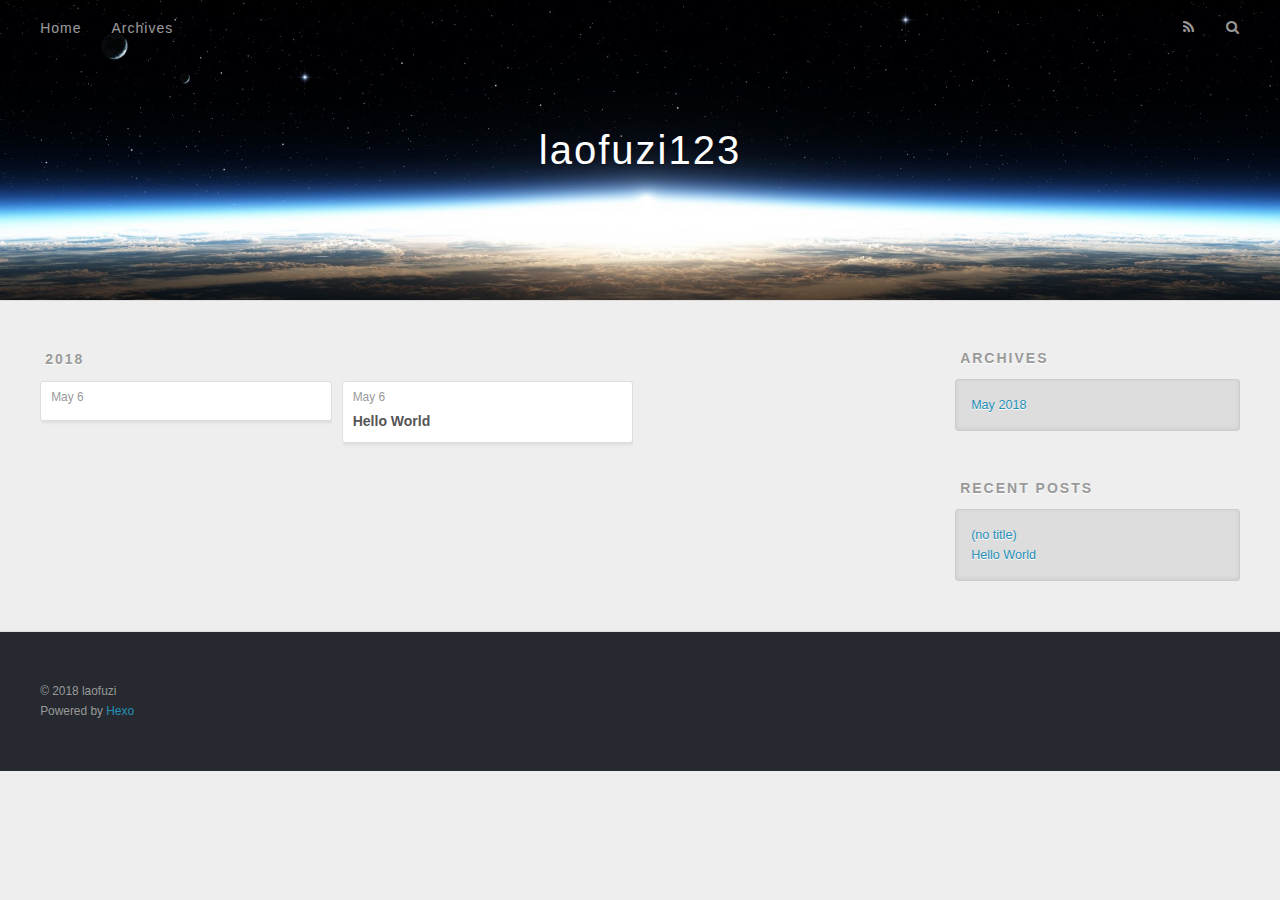
==== archives/index.html @ 3453f707 "Site updated: 2018-05-06 23:16:18" ====
<!DOCTYPE html>
<html>
<head>
  <meta charset="utf-8">
  
  <title>Archives | laofuzi123</title>
  <meta name="viewport" content="width=device-width, initial-scale=1, maximum-scale=1">
  <meta property="og:type" content="website">
<meta property="og:title" content="laofuzi123">
<meta property="og:url" content="http://yoursite.com/archives/index.html">
<meta property="og:site_name" content="laofuzi123">
<meta property="og:locale" content="zh-Hans">
<meta name="twitter:card" content="summary">
<meta name="twitter:title" content="laofuzi123">
  
    <link rel="alternate" href="/atom.xml" title="laofuzi123" type="application/atom+xml">
  
  
    <link rel="icon" href="/favicon.png">
  
  
    <link href="//fonts.googleapis.com/css?family=Source+Code+Pro" rel="stylesheet" type="text/css">
  
  <link rel="stylesheet" href="/css/style.css">
  

</head>

<body>
  <div id="container">
    <div id="wrap">
      <header id="header">
  <div id="banner"></div>
  <div id="header-outer" class="outer">
    <div id="header-title" class="inner">
      <h1 id="logo-wrap">
        <a href="/" id="logo">laofuzi123</a>
      </h1>
      
    </div>
    <div id="header-inner" class="inner">
      <nav id="main-nav">
        <a id="main-nav-toggle" class="nav-icon"></a>
        
          <a class="main-nav-link" href="/">Home</a>
        
          <a class="main-nav-link" href="/archives">Archives</a>
        
      </nav>
      <nav id="sub-nav">
        
          <a id="nav-rss-link" class="nav-icon" href="/atom.xml" title="RSS Feed"></a>
        
        <a id="nav-search-btn" class="nav-icon" title="Search"></a>
      </nav>
      <div id="search-form-wrap">
        <form action="//google.com/search" method="get" accept-charset="UTF-8" class="search-form"><input type="search" name="q" class="search-form-input" placeholder="Search"><button type="submit" class="search-form-submit">&#xF002;</button><input type="hidden" name="sitesearch" value="http://yoursite.com"></form>
      </div>
    </div>
  </div>
</header>
      <div class="outer">
        <section id="main">
  
  
    
    
      
      
      <section class="archives-wrap">
        <div class="archive-year-wrap">
          <a href="/archives/2018" class="archive-year">2018</a>
        </div>
        <div class="archives">
    
    <article class="archive-article archive-type-post">
  <div class="archive-article-inner">
    <header class="archive-article-header">
      <a href="/2018/05/06/FirstNight/" class="archive-article-date">
  <time datetime="2018-05-06T15:12:41.440Z" itemprop="datePublished">May 6</time>
</a>
      
    </header>
  </div>
</article>
  
    
    
    <article class="archive-article archive-type-post">
  <div class="archive-article-inner">
    <header class="archive-article-header">
      <a href="/2018/05/06/hello-world/" class="archive-article-date">
  <time datetime="2018-05-06T15:04:10.075Z" itemprop="datePublished">May 6</time>
</a>
      
  
    <h1 itemprop="name">
      <a class="archive-article-title" href="/2018/05/06/hello-world/">Hello World</a>
    </h1>
  

    </header>
  </div>
</article>
  
  
    </div></section>
  

</section>
        
          <aside id="sidebar">
  
    

  
    

  
    
  
    
  <div class="widget-wrap">
    <h3 class="widget-title">Archives</h3>
    <div class="widget">
      <ul class="archive-list"><li class="archive-list-item"><a class="archive-list-link" href="/archives/2018/05/">May 2018</a></li></ul>
    </div>
  </div>


  
    
  <div class="widget-wrap">
    <h3 class="widget-title">Recent Posts</h3>
    <div class="widget">
      <ul>
        
          <li>
            <a href="/2018/05/06/FirstNight/">(no title)</a>
          </li>
        
          <li>
            <a href="/2018/05/06/hello-world/">Hello World</a>
          </li>
        
      </ul>
    </div>
  </div>

  
</aside>
        
      </div>
      <footer id="footer">
  
  <div class="outer">
    <div id="footer-info" class="inner">
      &copy; 2018 laofuzi<br>
      Powered by <a href="http://hexo.io/" target="_blank">Hexo</a>
    </div>
  </div>
</footer>
    </div>
    <nav id="mobile-nav">
  
    <a href="/" class="mobile-nav-link">Home</a>
  
    <a href="/archives" class="mobile-nav-link">Archives</a>
  
</nav>
    

<script src="//ajax.googleapis.com/ajax/libs/jquery/2.0.3/jquery.min.js"></script>


  <link rel="stylesheet" href="/fancybox/jquery.fancybox.css">
  <script src="/fancybox/jquery.fancybox.pack.js"></script>


<script src="/js/script.js"></script>

  </div>
</body>
</html>
---- css/style.css ----
body {
  width: 100%;
}
body:before,
body:after {
  content: "";
  display: table;
}
body:after {
  clear: both;
}
html,
body,
div,
span,
applet,
object,
iframe,
h1,
h2,
h3,
h4,
h5,
h6,
p,
blockquote,
pre,
a,
abbr,
acronym,
address,
big,
cite,
code,
del,
dfn,
em,
img,
ins,
kbd,
q,
s,
samp,
small,
strike,
strong,
sub,
sup,
tt,
var,
dl,
dt,
dd,
ol,
ul,
li,
fieldset,
form,
label,
legend,
table,
caption,
tbody,
tfoot,
thead,
tr,
th,
td {
  margin: 0;
  padding: 0;
  border: 0;
  outline: 0;
  font-weight: inherit;
  font-style: inherit;
  font-family: inherit;
  font-size: 100%;
  vertical-align: baseline;
}
body {
  line-height: 1;
  color: #000;
  background: #fff;
}
ol,
ul {
  list-style: none;
}
table {
  border-collapse: separate;
  border-spacing: 0;
  vertical-align: middle;
}
caption,
th,
td {
  text-align: left;
  font-weight: normal;
  vertical-align: middle;
}
a img {
  border: none;
}
input,
button {
  margin: 0;
  padding: 0;
}
input::-moz-focus-inner,
button::-moz-focus-inner {
  border: 0;
  padding: 0;
}
@font-face {
  font-family: FontAwesome;
  font-style: normal;
  font-weight: normal;
  src: url("fonts/fontawesome-webfont.eot?v=#4.0.3");
  src: url("fonts/fontawesome-webfont.eot?#iefix&v=#4.0.3") format("embedded-opentype"), url("fonts/fontawesome-webfont.woff?v=#4.0.3") format("woff"), url("fonts/fontawesome-webfont.ttf?v=#4.0.3") format("truetype"), url("fonts/fontawesome-webfont.svg#fontawesomeregular?v=#4.0.3") format("svg");
}
html,
body,
#container {
  height: 100%;
}
body {
  background: #eee;
  font: 14px "Helvetica Neue", Helvetica, Arial, sans-serif;
  -webkit-text-size-adjust: 100%;
}
.outer {
  max-width: 1220px;
  margin: 0 auto;
  padding: 0 20px;
}
.outer:before,
.outer:after {
  content: "";
  display: table;
}
.outer:after {
  clear: both;
}
.inner {
  display: inline;
  float: left;
  width: 98.33333333333333%;
  margin: 0 0.833333333333333%;
}
.left,
.alignleft {
  float: left;
}
.right,
.alignright {
  float: right;
}
.clear {
  clear: both;
}
#container {
  position: relative;
}
.mobile-nav-on {
  overflow: hidden;
}
#wrap {
  height: 100%;
  width: 100%;
  position: absolute;
  top: 0;
  left: 0;
  -webkit-transition: 0.2s ease-out;
  -moz-transition: 0.2s ease-out;
  -ms-transition: 0.2s ease-out;
  transition: 0.2s ease-out;
  z-index: 1;
  background: #eee;
}
.mobile-nav-on #wrap {
  left: 280px;
}
@media screen and (min-width: 768px) {
  #main {
    display: inline;
    float: left;
    width: 73.33333333333333%;
    margin: 0 0.833333333333333%;
  }
}
.article-date,
.article-category-link,
.archive-year,
.widget-title {
  text-decoration: none;
  text-transform: uppercase;
  letter-spacing: 2px;
  color: #999;
  margin-bottom: 1em;
  margin-left: 5px;
  line-height: 1em;
  text-shadow: 0 1px #fff;
  font-weight: bold;
}
.article-inner,
.archive-article-inner {
  background: #fff;
  -webkit-box-shadow: 1px 2px 3px #ddd;
  box-shadow: 1px 2px 3px #ddd;
  border: 1px solid #ddd;
  border-radius: 3px;
}
.article-entry h1,
.widget h1 {
  font-size: 2em;
}
.article-entry h2,
.widget h2 {
  font-size: 1.5em;
}
.article-entry h3,
.widget h3 {
  font-size: 1.3em;
}
.article-entry h4,
.widget h4 {
  font-size: 1.2em;
}
.article-entry h5,
.widget h5 {
  font-size: 1em;
}
.article-entry h6,
.widget h6 {
  font-size: 1em;
  color: #999;
}
.article-entry hr,
.widget hr {
  border: 1px dashed #ddd;
}
.article-entry strong,
.widget strong {
  font-weight: bold;
}
.article-entry em,
.widget em,
.article-entry cite,
.widget cite {
  font-style: italic;
}
.article-entry sup,
.widget sup,
.article-entry sub,
.widget sub {
  font-size: 0.75em;
  line-height: 0;
  position: relative;
  vertical-align: baseline;
}
.article-entry sup,
.widget sup {
  top: -0.5em;
}
.article-entry sub,
.widget sub {
  bottom: -0.2em;
}
.article-entry small,
.widget small {
  font-size: 0.85em;
}
.article-entry acronym,
.widget acronym,
.article-entry abbr,
.widget abbr {
  border-bottom: 1px dotted;
}
.article-entry ul,
.widget ul,
.article-entry ol,
.widget ol,
.article-entry dl,
.widget dl {
  margin: 0 20px;
  line-height: 1.6em;
}
.article-entry ul ul,
.widget ul ul,
.article-entry ol ul,
.widget ol ul,
.article-entry ul ol,
.widget ul ol,
.article-entry ol ol,
.widget ol ol {
  margin-top: 0;
  margin-bottom: 0;
}
.article-entry ul,
.widget ul {
  list-style: disc;
}
.article-entry ol,
.widget ol {
  list-style: decimal;
}
.article-entry dt,
.widget dt {
  font-weight: bold;
}
#header {
  height: 300px;
  position: relative;
  border-bottom: 1px solid #ddd;
}
#header:before,
#header:after {
  content: "";
  position: absolute;
  left: 0;
  right: 0;
  height: 40px;
}
#header:before {
  top: 0;
  background: -webkit-linear-gradient(rgba(0,0,0,0.2), transparent);
  background: -moz-linear-gradient(rgba(0,0,0,0.2), transparent);
  background: -ms-linear-gradient(rgba(0,0,0,0.2), transparent);
  background: linear-gradient(rgba(0,0,0,0.2), transparent);
}
#header:after {
  bottom: 0;
  background: -webkit-linear-gradient(transparent, rgba(0,0,0,0.2));
  background: -moz-linear-gradient(transparent, rgba(0,0,0,0.2));
  background: -ms-linear-gradient(transparent, rgba(0,0,0,0.2));
  background: linear-gradient(transparent, rgba(0,0,0,0.2));
}
#header-outer {
  height: 100%;
  position: relative;
}
#header-inner {
  position: relative;
  overflow: hidden;
}
#banner {
  position: absolute;
  top: 0;
  left: 0;
  width: 100%;
  height: 100%;
  background: url("images/banner.jpg") center #000;
  -webkit-background-size: cover;
  -moz-background-size: cover;
  background-size: cover;
  z-index: -1;
}
#header-title {
  text-align: center;
  height: 40px;
  position: absolute;
  top: 50%;
  left: 0;
  margin-top: -20px;
}
#logo,
#subtitle {
  text-decoration: none;
  color: #fff;
  font-weight: 300;
  text-shadow: 0 1px 4px rgba(0,0,0,0.3);
}
#logo {
  font-size: 40px;
  line-height: 40px;
  letter-spacing: 2px;
}
#subtitle {
  font-size: 16px;
  line-height: 16px;
  letter-spacing: 1px;
}
#subtitle-wrap {
  margin-top: 16px;
}
#main-nav {
  float: left;
  margin-left: -15px;
}
.nav-icon,
.main-nav-link {
  float: left;
  color: #fff;
  opacity: 0.6;
  text-decoration: none;
  text-shadow: 0 1px rgba(0,0,0,0.2);
  -webkit-transition: opacity 0.2s;
  -moz-transition: opacity 0.2s;
  -ms-transition: opacity 0.2s;
  transition: opacity 0.2s;
  display: block;
  padding: 20px 15px;
}
.nav-icon:hover,
.main-nav-link:hover {
  opacity: 1;
}
.nav-icon {
  font-family: FontAwesome;
  text-align: center;
  font-size: 14px;
  width: 14px;
  height: 14px;
  padding: 20px 15px;
  position: relative;
  cursor: pointer;
}
.main-nav-link {
  font-weight: 300;
  letter-spacing: 1px;
}
@media screen and (max-width: 479px) {
  .main-nav-link {
    display: none;
  }
}
#main-nav-toggle {
  display: none;
}
#main-nav-toggle:before {
  content: "\f0c9";
}
@media screen and (max-width: 479px) {
  #main-nav-toggle {
    display: block;
  }
}
#sub-nav {
  float: right;
  margin-right: -15px;
}
#nav-rss-link:before {
  content: "\f09e";
}
#nav-search-btn:before {
  content: "\f002";
}
#search-form-wrap {
  position: absolute;
  top: 15px;
  width: 150px;
  height: 30px;
  right: -150px;
  opacity: 0;
  -webkit-transition: 0.2s ease-out;
  -moz-transition: 0.2s ease-out;
  -ms-transition: 0.2s ease-out;
  transition: 0.2s ease-out;
}
#search-form-wrap.on {
  opacity: 1;
  right: 0;
}
@media screen and (max-width: 479px) {
  #search-form-wrap {
    width: 100%;
    right: -100%;
  }
}
.search-form {
  position: absolute;
  top: 0;
  left: 0;
  right: 0;
  background: #fff;
  padding: 5px 15px;
  border-radius: 15px;
  -webkit-box-shadow: 0 0 10px rgba(0,0,0,0.3);
  box-shadow: 0 0 10px rgba(0,0,0,0.3);
}
.search-form-input {
  border: none;
  background: none;
  color: #555;
  width: 100%;
  font: 13px "Helvetica Neue", Helvetica, Arial, sans-serif;
  outline: none;
}
.search-form-input::-webkit-search-results-decoration,
.search-form-input::-webkit-search-cancel-button {
  -webkit-appearance: none;
}
.search-form-submit {
  position: absolute;
  top: 50%;
  right: 10px;
  margin-top: -7px;
  font: 13px FontAwesome;
  border: none;
  background: none;
  color: #bbb;
  cursor: pointer;
}
.search-form-submit:hover,
.search-form-submit:focus {
  color: #777;
}
.article {
  margin: 50px 0;
}
.article-inner {
  overflow: hidden;
}
.article-meta:before,
.article-meta:after {
  content: "";
  display: table;
}
.article-meta:after {
  clear: both;
}
.article-date {
  float: left;
}
.article-category {
  float: left;
  line-height: 1em;
  color: #ccc;
  text-shadow: 0 1px #fff;
  margin-left: 8px;
}
.article-category:before {
  content: "\2022";
}
.article-category-link {
  margin: 0 12px 1em;
}
.article-header {
  padding: 20px 20px 0;
}
.article-title {
  text-decoration: none;
  font-size: 2em;
  font-weight: bold;
  color: #555;
  line-height: 1.1em;
  -webkit-transition: color 0.2s;
  -moz-transition: color 0.2s;
  -ms-transition: color 0.2s;
  transition: color 0.2s;
}
a.article-title:hover {
  color: #258fb8;
}
.article-entry {
  color: #555;
  padding: 0 20px;
}
.article-entry:before,
.article-entry:after {
  content: "";
  display: table;
}
.article-entry:after {
  clear: both;
}
.article-entry p,
.article-entry table {
  line-height: 1.6em;
  margin: 1.6em 0;
}
.article-entry h1,
.article-entry h2,
.article-entry h3,
.article-entry h4,
.article-entry h5,
.article-entry h6 {
  font-weight: bold;
}
.article-entry h1,
.article-entry h2,
.article-entry h3,
.article-entry h4,
.article-entry h5,
.article-entry h6 {
  line-height: 1.1em;
  margin: 1.1em 0;
}
.article-entry a {
  color: #258fb8;
  text-decoration: none;
}
.article-entry a:hover {
  text-decoration: underline;
}
.article-entry ul,
.article-entry ol,
.article-entry dl {
  margin-top: 1.6em;
  margin-bottom: 1.6em;
}
.article-entry img,
.article-entry video {
  max-width: 100%;
  height: auto;
  display: block;
  margin: auto;
}
.article-entry iframe {
  border: none;
}
.article-entry table {
  width: 100%;
  border-collapse: collapse;
  border-spacing: 0;
}
.article-entry th {
  font-weight: bold;
  border-bottom: 3px solid #ddd;
  padding-bottom: 0.5em;
}
.article-entry td {
  border-bottom: 1px solid #ddd;
  padding: 10px 0;
}
.article-entry blockquote {
  font-family: Georgia, "Times New Roman", serif;
  font-size: 1.4em;
  margin: 1.6em 20px;
  text-align: center;
}
.article-entry blockquote footer {
  font-size: 14px;
  margin: 1.6em 0;
  font-family: "Helvetica Neue", Helvetica, Arial, sans-serif;
}
.article-entry blockquote footer cite:before {
  content: "—";
  padding: 0 0.5em;
}
.article-entry .pullquote {
  text-align: left;
  width: 45%;
  margin: 0;
}
.article-entry .pullquote.left {
  margin-left: 0.5em;
  margin-right: 1em;
}
.article-entry .pullquote.right {
  margin-right: 0.5em;
  margin-left: 1em;
}
.article-entry .caption {
  color: #999;
  display: block;
  font-size: 0.9em;
  margin-top: 0.5em;
  position: relative;
  text-align: center;
}
.article-entry .video-container {
  position: relative;
  padding-top: 56.25%;
  height: 0;
  overflow: hidden;
}
.article-entry .video-container iframe,
.article-entry .video-container object,
.article-entry .video-container embed {
  position: absolute;
  top: 0;
  left: 0;
  width: 100%;
  height: 100%;
  margin-top: 0;
}
.article-more-link a {
  display: inline-block;
  line-height: 1em;
  padding: 6px 15px;
  border-radius: 15px;
  background: #eee;
  color: #999;
  text-shadow: 0 1px #fff;
  text-decoration: none;
}
.article-more-link a:hover {
  background: #258fb8;
  color: #fff;
  text-decoration: none;
  text-shadow: 0 1px #1e7293;
}
.article-footer {
  font-size: 0.85em;
  line-height: 1.6em;
  border-top: 1px solid #ddd;
  padding-top: 1.6em;
  margin: 0 20px 20px;
}
.article-footer:before,
.article-footer:after {
  content: "";
  display: table;
}
.article-footer:after {
  clear: both;
}
.article-footer a {
  color: #999;
  text-decoration: none;
}
.article-footer a:hover {
  color: #555;
}
.article-tag-list-item {
  float: left;
  margin-right: 10px;
}
.article-tag-list-link:before {
  content: "#";
}
.article-comment-link {
  float: right;
}
.article-comment-link:before {
  content: "\f075";
  font-family: FontAwesome;
  padding-right: 8px;
}
.article-share-link {
  cursor: pointer;
  float: right;
  margin-left: 20px;
}
.article-share-link:before {
  content: "\f064";
  font-family: FontAwesome;
  padding-right: 6px;
}
#article-nav {
  position: relative;
}
#article-nav:before,
#article-nav:after {
  content: "";
  display: table;
}
#article-nav:after {
  clear: both;
}
@media screen and (min-width: 768px) {
  #article-nav {
    margin: 50px 0;
  }
  #article-nav:before {
    width: 8px;
    height: 8px;
    position: absolute;
    top: 50%;
    left: 50%;
    margin-top: -4px;
    margin-left: -4px;
    content: "";
    border-radius: 50%;
    background: #ddd;
    -webkit-box-shadow: 0 1px 2px #fff;
    box-shadow: 0 1px 2px #fff;
  }
}
.article-nav-link-wrap {
  text-decoration: none;
  text-shadow: 0 1px #fff;
  color: #999;
  -webkit-box-sizing: border-box;
  -moz-box-sizing: border-box;
  box-sizing: border-box;
  margin-top: 50px;
  text-align: center;
  display: block;
}
.article-nav-link-wrap:hover {
  color: #555;
}
@media screen and (min-width: 768px) {
  .article-nav-link-wrap {
    width: 50%;
    margin-top: 0;
  }
}
@media screen and (min-width: 768px) {
  #article-nav-newer {
    float: left;
    text-align: right;
    padding-right: 20px;
  }
}
@media screen and (min-width: 768px) {
  #article-nav-older {
    float: right;
    text-align: left;
    padding-left: 20px;
  }
}
.article-nav-caption {
  text-transform: uppercase;
  letter-spacing: 2px;
  color: #ddd;
  line-height: 1em;
  font-weight: bold;
}
#article-nav-newer .article-nav-caption {
  margin-right: -2px;
}
.article-nav-title {
  font-size: 0.85em;
  line-height: 1.6em;
  margin-top: 0.5em;
}
.article-share-box {
  position: absolute;
  display: none;
  background: #fff;
  -webkit-box-shadow: 1px 2px 10px rgba(0,0,0,0.2);
  box-shadow: 1px 2px 10px rgba(0,0,0,0.2);
  border-radius: 3px;
  margin-left: -145px;
  overflow: hidden;
  z-index: 1;
}
.article-share-box.on {
  display: block;
}
.article-share-input {
  width: 100%;
  background: none;
  -webkit-box-sizing: border-box;
  -moz-box-sizing: border-box;
  box-sizing: border-box;
  font: 14px "Helvetica Neue", Helvetica, Arial, sans-serif;
  padding: 0 15px;
  color: #555;
  outline: none;
  border: 1px solid #ddd;
  border-radius: 3px 3px 0 0;
  height: 36px;
  line-height: 36px;
}
.article-share-links {
  background: #eee;
}
.article-share-links:before,
.article-share-links:after {
  content: "";
  display: table;
}
.article-share-links:after {
  clear: both;
}
.article-share-twitter,
.article-share-facebook,
.article-share-pinterest,
.article-share-google {
  width: 50px;
  height: 36px;
  display: block;
  float: left;
  position: relative;
  color: #999;
  text-shadow: 0 1px #fff;
}
.article-share-twitter:before,
.article-share-facebook:before,
.article-share-pinterest:before,
.article-share-google:before {
  font-size: 20px;
  font-family: FontAwesome;
  width: 20px;
  height: 20px;
  position: absolute;
  top: 50%;
  left: 50%;
  margin-top: -10px;
  margin-left: -10px;
  text-align: center;
}
.article-share-twitter:hover,
.article-share-facebook:hover,
.article-share-pinterest:hover,
.article-share-google:hover {
  color: #fff;
}
.article-share-twitter:before {
  content: "\f099";
}
.article-share-twitter:hover {
  background: #00aced;
  text-shadow: 0 1px #008abe;
}
.article-share-facebook:before {
  content: "\f09a";
}
.article-share-facebook:hover {
  background: #3b5998;
  text-shadow: 0 1px #2f477a;
}
.article-share-pinterest:before {
  content: "\f0d2";
}
.article-share-pinterest:hover {
  background: #cb2027;
  text-shadow: 0 1px #a21a1f;
}
.article-share-google:before {
  content: "\f0d5";
}
.article-share-google:hover {
  background: #dd4b39;
  text-shadow: 0 1px #be3221;
}
.article-gallery {
  background: #000;
  position: relative;
}
.article-gallery-photos {
  position: relative;
  overflow: hidden;
}
.article-gallery-img {
  display: none;
  max-width: 100%;
}
.article-gallery-img:first-child {
  display: block;
}
.article-gallery-img.loaded {
  position: absolute;
  display: block;
}
.article-gallery-img img {
  display: block;
  max-width: 100%;
  margin: 0 auto;
}
#comments {
  background: #fff;
  -webkit-box-shadow: 1px 2px 3px #ddd;
  box-shadow: 1px 2px 3px #ddd;
  padding: 20px;
  border: 1px solid #ddd;
  border-radius: 3px;
  margin: 50px 0;
}
#comments a {
  color: #258fb8;
}
.archives-wrap {
  margin: 50px 0;
}
.archives:before,
.archives:after {
  content: "";
  display: table;
}
.archives:after {
  clear: both;
}
.archive-year-wrap {
  margin-bottom: 1em;
}
.archives {
  -webkit-column-gap: 10px;
  -moz-column-gap: 10px;
  column-gap: 10px;
}
@media screen and (min-width: 480px) and (max-width: 767px) {
  .archives {
    -webkit-column-count: 2;
    -moz-column-count: 2;
    column-count: 2;
  }
}
@media screen and (min-width: 768px) {
  .archives {
    -webkit-column-count: 3;
    -moz-column-count: 3;
    column-count: 3;
  }
}
.archive-article {
  -webkit-column-break-inside: avoid;
  page-break-inside: avoid;
  overflow: hidden;
  break-inside: avoid-column;
}
.archive-article-inner {
  padding: 10px;
  margin-bottom: 15px;
}
.archive-article-title {
  text-decoration: none;
  font-weight: bold;
  color: #555;
  -webkit-transition: color 0.2s;
  -moz-transition: color 0.2s;
  -ms-transition: color 0.2s;
  transition: color 0.2s;
  line-height: 1.6em;
}
.archive-article-title:hover {
  color: #258fb8;
}
.archive-article-footer {
  margin-top: 1em;
}
.archive-article-date {
  color: #999;
  text-decoration: none;
  font-size: 0.85em;
  line-height: 1em;
  margin-bottom: 0.5em;
  display: block;
}
#page-nav {
  margin: 50px auto;
  background: #fff;
  -webkit-box-shadow: 1px 2px 3px #ddd;
  box-shadow: 1px 2px 3px #ddd;
  border: 1px solid #ddd;
  border-radius: 3px;
  text-align: center;
  color: #999;
  overflow: hidden;
}
#page-nav:before,
#page-nav:after {
  content: "";
  display: table;
}
#page-nav:after {
  clear: both;
}
#page-nav a,
#page-nav span {
  padding: 10px 20px;
  line-height: 1;
  height: 2ex;
}
#page-nav a {
  color: #999;
  text-decoration: none;
}
#page-nav a:hover {
  background: #999;
  color: #fff;
}
#page-nav .prev {
  float: left;
}
#page-nav .next {
  float: right;
}
#page-nav .page-number {
  display: inline-block;
}
@media screen and (max-width: 479px) {
  #page-nav .page-number {
    display: none;
  }
}
#page-nav .current {
  color: #555;
  font-weight: bold;
}
#page-nav .space {
  color: #ddd;
}
#footer {
  background: #262a30;
  padding: 50px 0;
  border-top: 1px solid #ddd;
  color: #999;
}
#footer a {
  color: #258fb8;
  text-decoration: none;
}
#footer a:hover {
  text-decoration: underline;
}
#footer-info {
  line-height: 1.6em;
  font-size: 0.85em;
}
.article-entry pre,
.article-entry .highlight {
  background: #2d2d2d;
  margin: 0 -20px;
  padding: 15px 20px;
  border-style: solid;
  border-color: #ddd;
  border-width: 1px 0;
  overflow: auto;
  color: #ccc;
  line-height: 22.400000000000002px;
}
.article-entry .highlight .gutter pre,
.article-entry .gist .gist-file .gist-data .line-numbers {
  color: #666;
  font-size: 0.85em;
}
.article-entry pre,
.article-entry code {
  font-family: "Source Code Pro", Consolas, Monaco, Menlo, Consolas, monospace;
}
.article-entry code {
  background: #eee;
  text-shadow: 0 1px #fff;
  padding: 0 0.3em;
}
.article-entry pre code {
  background: none;
  text-shadow: none;
  padding: 0;
}
.article-entry .highlight pre {
  border: none;
  margin: 0;
  padding: 0;
}
.article-entry .highlight table {
  margin: 0;
  width: auto;
}
.article-entry .highlight td {
  border: none;
  padding: 0;
}
.article-entry .highlight figcaption {
  font-size: 0.85em;
  color: #999;
  line-height: 1em;
  margin-bottom: 1em;
}
.article-entry .highlight figcaption:before,
.article-entry .highlight figcaption:after {
  content: "";
  display: table;
}
.article-entry .highlight figcaption:after {
  clear: both;
}
.article-entry .highlight figcaption a {
  float: right;
}
.article-entry .highlight .gutter pre {
  text-align: right;
  padding-right: 20px;
}
.article-entry .highlight .line {
  height: 22.400000000000002px;
}
.article-entry .highlight .line.marked {
  background: #515151;
}
.article-entry .gist {
  margin: 0 -20px;
  border-style: solid;
  border-color: #ddd;
  border-width: 1px 0;
  background: #2d2d2d;
  padding: 15px 20px 15px 0;
}
.article-entry .gist .gist-file {
  border: none;
  font-family: "Source Code Pro", Consolas, Monaco, Menlo, Consolas, monospace;
  margin: 0;
}
.article-entry .gist .gist-file .gist-data {
  background: none;
  border: none;
}
.article-entry .gist .gist-file .gist-data .line-numbers {
  background: none;
  border: none;
  padding: 0 20px 0 0;
}
.article-entry .gist .gist-file .gist-data .line-data {
  padding: 0 !important;
}
.article-entry .gist .gist-file .highlight {
  margin: 0;
  padding: 0;
  border: none;
}
.article-entry .gist .gist-file .gist-meta {
  background: #2d2d2d;
  color: #999;
  font: 0.85em "Helvetica Neue", Helvetica, Arial, sans-serif;
  text-shadow: 0 0;
  padding: 0;
  margin-top: 1em;
  margin-left: 20px;
}
.article-entry .gist .gist-file .gist-meta a {
  color: #258fb8;
  font-weight: normal;
}
.article-entry .gist .gist-file .gist-meta a:hover {
  text-decoration: underline;
}
pre .comment,
pre .title {
  color: #999;
}
pre .variable,
pre .attribute,
pre .tag,
pre .regexp,
pre .ruby .constant,
pre .xml .tag .title,
pre .xml .pi,
pre .xml .doctype,
pre .html .doctype,
pre .css .id,
pre .css .class,
pre .css .pseudo {
  color: #f2777a;
}
pre .number,
pre .preprocessor,
pre .built_in,
pre .literal,
pre .params,
pre .constant {
  color: #f99157;
}
pre .class,
pre .ruby .class .title,
pre .css .rules .attribute {
  color: #9c9;
}
pre .string,
pre .value,
pre .inheritance,
pre .header,
pre .ruby .symbol,
pre .xml .cdata {
  color: #9c9;
}
pre .css .hexcolor {
  color: #6cc;
}
pre .function,
pre .python .decorator,
pre .python .title,
pre .ruby .function .title,
pre .ruby .title .keyword,
pre .perl .sub,
pre .javascript .title,
pre .coffeescript .title {
  color: #69c;
}
pre .keyword,
pre .javascript .function {
  color: #c9c;
}
@media screen and (max-width: 479px) {
  #mobile-nav {
    position: absolute;
    top: 0;
    left: 0;
    width: 280px;
    height: 100%;
    background: #191919;
    border-right: 1px solid #fff;
  }
}
@media screen and (max-width: 479px) {
  .mobile-nav-link {
    display: block;
    color: #999;
    text-decoration: none;
    padding: 15px 20px;
    font-weight: bold;
  }
  .mobile-nav-link:hover {
    color: #fff;
  }
}
@media screen and (min-width: 768px) {
  #sidebar {
    display: inline;
    float: left;
    width: 23.333333333333332%;
    margin: 0 0.833333333333333%;
  }
}
.widget-wrap {
  margin: 50px 0;
}
.widget {
  color: #777;
  text-shadow: 0 1px #fff;
  background: #ddd;
  -webkit-box-shadow: 0 -1px 4px #ccc inset;
  box-shadow: 0 -1px 4px #ccc inset;
  border: 1px solid #ccc;
  padding: 15px;
  border-radius: 3px;
}
.widget a {
  color: #258fb8;
  text-decoration: none;
}
.widget a:hover {
  text-decoration: underline;
}
.widget ul ul,
.widget ol ul,
.widget dl ul,
.widget ul ol,
.widget ol ol,
.widget dl ol,
.widget ul dl,
.widget ol dl,
.widget dl dl {
  margin-left: 15px;
  list-style: disc;
}
.widget {
  line-height: 1.6em;
  word-wrap: break-word;
  font-size: 0.9em;
}
.widget ul,
.widget ol {
  list-style: none;
  margin: 0;
}
.widget ul ul,
.widget ol ul,
.widget ul ol,
.widget ol ol {
  margin: 0 20px;
}
.widget ul ul,
.widget ol ul {
  list-style: disc;
}
.widget ul ol,
.widget ol ol {
  list-style: decimal;
}
.category-list-count,
.tag-list-count,
.archive-list-count {
  padding-left: 5px;
  color: #999;
  font-size: 0.85em;
}
.category-list-count:before,
.tag-list-count:before,
.archive-list-count:before {
  content: "(";
}
.category-list-count:after,
.tag-list-count:after,
.archive-list-count:after {
  content: ")";
}
.tagcloud a {
  margin-right: 5px;
  display: inline-block;
}
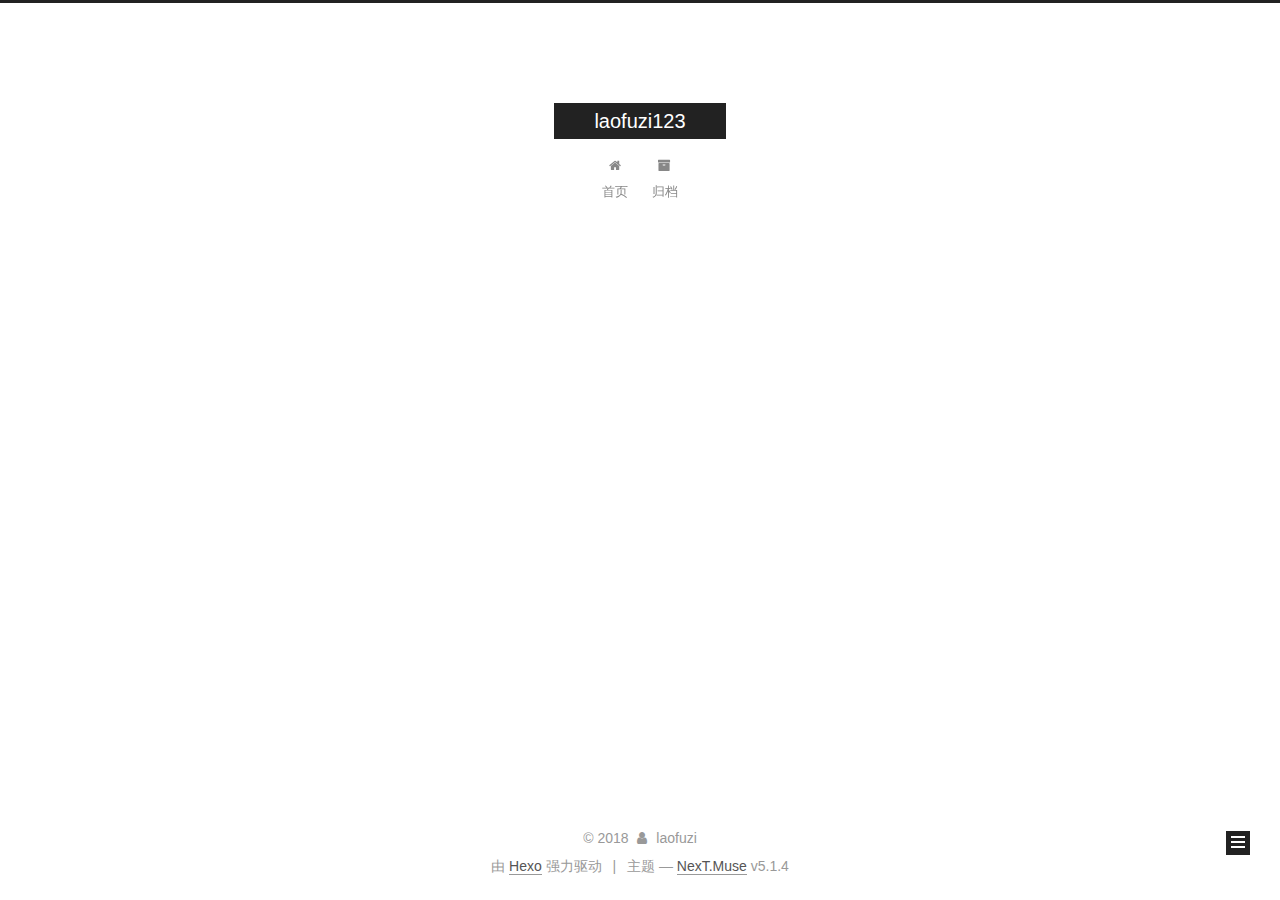
==== commit 3e684743: "Site updated: 2018-05-07 00:01:51" ====
--- a/archives/index.html
+++ b/archives/index.html
@@ -1,184 +1,625 @@
 <!DOCTYPE html>
-<html>
+
+
+
+  
+
+
+<html class="theme-next muse use-motion" lang="zh-Hans">
 <head>
-  <meta charset="utf-8">
-  
-  <title>Archives | laofuzi123</title>
-  <meta name="viewport" content="width=device-width, initial-scale=1, maximum-scale=1">
-  <meta property="og:type" content="website">
+  <meta charset="UTF-8"/>
+<meta http-equiv="X-UA-Compatible" content="IE=edge" />
+<meta name="viewport" content="width=device-width, initial-scale=1, maximum-scale=1"/>
+<meta name="theme-color" content="#222">
+
+
+
+
+
+
+
+
+
+<meta http-equiv="Cache-Control" content="no-transform" />
+<meta http-equiv="Cache-Control" content="no-siteapp" />
+
+
+
+
+
+
+
+
+
+
+
+
+
+
+
+
+  
+  
+  <link href="/lib/fancybox/source/jquery.fancybox.css?v=2.1.5" rel="stylesheet" type="text/css" />
+
+
+
+
+
+
+
+<link href="/lib/font-awesome/css/font-awesome.min.css?v=4.6.2" rel="stylesheet" type="text/css" />
+
+<link href="/css/main.css?v=5.1.4" rel="stylesheet" type="text/css" />
+
+
+  <link rel="apple-touch-icon" sizes="180x180" href="/images/apple-touch-icon-next.png?v=5.1.4">
+
+
+  <link rel="icon" type="image/png" sizes="32x32" href="/images/favicon-32x32-next.png?v=5.1.4">
+
+
+  <link rel="icon" type="image/png" sizes="16x16" href="/images/favicon-16x16-next.png?v=5.1.4">
+
+
+  <link rel="mask-icon" href="/images/logo.svg?v=5.1.4" color="#222">
+
+
+
+
+
+  <meta name="keywords" content="Hexo, NexT" />
+
+
+
+
+
+
+
+
+
+
+<meta property="og:type" content="website">
 <meta property="og:title" content="laofuzi123">
 <meta property="og:url" content="http://yoursite.com/archives/index.html">
 <meta property="og:site_name" content="laofuzi123">
 <meta property="og:locale" content="zh-Hans">
 <meta name="twitter:card" content="summary">
 <meta name="twitter:title" content="laofuzi123">
-  
-    <link rel="alternate" href="/atom.xml" title="laofuzi123" type="application/atom+xml">
-  
-  
-    <link rel="icon" href="/favicon.png">
-  
-  
-    <link href="//fonts.googleapis.com/css?family=Source+Code+Pro" rel="stylesheet" type="text/css">
-  
-  <link rel="stylesheet" href="/css/style.css">
-  
+
+
+
+<script type="text/javascript" id="hexo.configurations">
+  var NexT = window.NexT || {};
+  var CONFIG = {
+    root: '/',
+    scheme: 'Muse',
+    version: '5.1.4',
+    sidebar: {"position":"left","display":"post","offset":12,"b2t":false,"scrollpercent":false,"onmobile":false},
+    fancybox: true,
+    tabs: true,
+    motion: {"enable":true,"async":false,"transition":{"post_block":"fadeIn","post_header":"slideDownIn","post_body":"slideDownIn","coll_header":"slideLeftIn","sidebar":"slideUpIn"}},
+    duoshuo: {
+      userId: '0',
+      author: '博主'
+    },
+    algolia: {
+      applicationID: '',
+      apiKey: '',
+      indexName: '',
+      hits: {"per_page":10},
+      labels: {"input_placeholder":"Search for Posts","hits_empty":"We didn't find any results for the search: ${query}","hits_stats":"${hits} results found in ${time} ms"}
+    }
+  };
+</script>
+
+
+
+  <link rel="canonical" href="http://yoursite.com/archives/"/>
+
+
+
+
+
+  <title>归档 | laofuzi123</title>
+  
+
+
+
+
+
+
+
 
 </head>
 
-<body>
-  <div id="container">
-    <div id="wrap">
-      <header id="header">
-  <div id="banner"></div>
-  <div id="header-outer" class="outer">
-    <div id="header-title" class="inner">
-      <h1 id="logo-wrap">
-        <a href="/" id="logo">laofuzi123</a>
-      </h1>
-      
+<body itemscope itemtype="http://schema.org/WebPage" lang="zh-Hans">
+
+  
+  
+    
+  
+
+  <div class="container sidebar-position-left page-archive">
+    <div class="headband"></div>
+
+    <header id="header" class="header" itemscope itemtype="http://schema.org/WPHeader">
+      <div class="header-inner"><div class="site-brand-wrapper">
+  <div class="site-meta ">
+    
+
+    <div class="custom-logo-site-title">
+      <a href="/"  class="brand" rel="start">
+        <span class="logo-line-before"><i></i></span>
+        <span class="site-title">laofuzi123</span>
+        <span class="logo-line-after"><i></i></span>
+      </a>
     </div>
-    <div id="header-inner" class="inner">
-      <nav id="main-nav">
-        <a id="main-nav-toggle" class="nav-icon"></a>
-        
-          <a class="main-nav-link" href="/">Home</a>
-        
-          <a class="main-nav-link" href="/archives">Archives</a>
-        
-      </nav>
-      <nav id="sub-nav">
-        
-          <a id="nav-rss-link" class="nav-icon" href="/atom.xml" title="RSS Feed"></a>
-        
-        <a id="nav-search-btn" class="nav-icon" title="Search"></a>
-      </nav>
-      <div id="search-form-wrap">
-        <form action="//google.com/search" method="get" accept-charset="UTF-8" class="search-form"><input type="search" name="q" class="search-form-input" placeholder="Search"><button type="submit" class="search-form-submit">&#xF002;</button><input type="hidden" name="sitesearch" value="http://yoursite.com"></form>
+      
+        <p class="site-subtitle"></p>
+      
+  </div>
+
+  <div class="site-nav-toggle">
+    <button>
+      <span class="btn-bar"></span>
+      <span class="btn-bar"></span>
+      <span class="btn-bar"></span>
+    </button>
+  </div>
+</div>
+
+<nav class="site-nav">
+  
+
+  
+    <ul id="menu" class="menu">
+      
+        
+        <li class="menu-item menu-item-home">
+          <a href="/" rel="section">
+            
+              <i class="menu-item-icon fa fa-fw fa-home"></i> <br />
+            
+            首页
+          </a>
+        </li>
+      
+        
+        <li class="menu-item menu-item-archives">
+          <a href="/archives/" rel="section">
+            
+              <i class="menu-item-icon fa fa-fw fa-archive"></i> <br />
+            
+            归档
+          </a>
+        </li>
+      
+
+      
+    </ul>
+  
+
+  
+</nav>
+
+
+
+ </div>
+    </header>
+
+    <main id="main" class="main">
+      <div class="main-inner">
+        <div class="content-wrap">
+          <div id="content" class="content">
+            
+
+  
+  
+  
+  <div class="post-block archive">
+    <div id="posts" class="posts-collapse">
+      <span class="archive-move-on"></span>
+
+      <span class="archive-page-counter">
+        
+        
+        
+          
+        
+        嗯..! 目前共计 3 篇日志。 继续努力。
+      </span>
+
+      
+
+        
+        
+        
+
+        
+          
+          <div class="collection-title">
+            <h1 class="archive-year" id="archive-year-2018">2018</h1>
+          </div>
+        
+        
+
+        
+
+  <article class="post post-type-normal" itemscope itemtype="http://schema.org/Article">
+    <header class="post-header">
+
+      <h2 class="post-title">
+        
+            <a class="post-title-link" href="/2018/05/06/JSON对象解析/" itemprop="url">
+              
+                <span itemprop="name">未命名</span>
+              
+            </a>
+        
+      </h2>
+
+      <div class="post-meta">
+        <time class="post-time" itemprop="dateCreated"
+              datetime="2018-05-06T23:56:02+08:00"
+              content="2018-05-06" >
+          05-06
+        </time>
       </div>
+
+    </header>
+  </article>
+
+
+
+      
+
+        
+        
+        
+
+        
+        
+
+        
+
+  <article class="post post-type-normal" itemscope itemtype="http://schema.org/Article">
+    <header class="post-header">
+
+      <h2 class="post-title">
+        
+            <a class="post-title-link" href="/2018/05/06/FirstNight/" itemprop="url">
+              
+                <span itemprop="name">未命名</span>
+              
+            </a>
+        
+      </h2>
+
+      <div class="post-meta">
+        <time class="post-time" itemprop="dateCreated"
+              datetime="2018-05-06T23:12:41+08:00"
+              content="2018-05-06" >
+          05-06
+        </time>
+      </div>
+
+    </header>
+  </article>
+
+
+
+      
+
+        
+        
+        
+
+        
+        
+
+        
+
+  <article class="post post-type-normal" itemscope itemtype="http://schema.org/Article">
+    <header class="post-header">
+
+      <h2 class="post-title">
+        
+            <a class="post-title-link" href="/2018/05/06/hello-world/" itemprop="url">
+              
+                <span itemprop="name">Hello World</span>
+              
+            </a>
+        
+      </h2>
+
+      <div class="post-meta">
+        <time class="post-time" itemprop="dateCreated"
+              datetime="2018-05-06T23:04:10+08:00"
+              content="2018-05-06" >
+          05-06
+        </time>
+      </div>
+
+    </header>
+  </article>
+
+
+
+      
+
     </div>
   </div>
-</header>
-      <div class="outer">
-        <section id="main">
-  
-  
-    
-    
-      
-      
-      <section class="archives-wrap">
-        <div class="archive-year-wrap">
-          <a href="/archives/2018" class="archive-year">2018</a>
+  
+  
+  
+
+  
+
+
+
+          </div>
+          
+
+
+          
+
         </div>
-        <div class="archives">
-    
-    <article class="archive-article archive-type-post">
-  <div class="archive-article-inner">
-    <header class="archive-article-header">
-      <a href="/2018/05/06/FirstNight/" class="archive-article-date">
-  <time datetime="2018-05-06T15:12:41.440Z" itemprop="datePublished">May 6</time>
-</a>
-      
-    </header>
-  </div>
-</article>
-  
-    
-    
-    <article class="archive-article archive-type-post">
-  <div class="archive-article-inner">
-    <header class="archive-article-header">
-      <a href="/2018/05/06/hello-world/" class="archive-article-date">
-  <time datetime="2018-05-06T15:04:10.075Z" itemprop="datePublished">May 6</time>
-</a>
-      
-  
-    <h1 itemprop="name">
-      <a class="archive-article-title" href="/2018/05/06/hello-world/">Hello World</a>
-    </h1>
-  
-
-    </header>
-  </div>
-</article>
-  
-  
-    </div></section>
-  
-
-</section>
-        
-          <aside id="sidebar">
-  
-    
-
-  
-    
-
-  
-    
-  
-    
-  <div class="widget-wrap">
-    <h3 class="widget-title">Archives</h3>
-    <div class="widget">
-      <ul class="archive-list"><li class="archive-list-item"><a class="archive-list-link" href="/archives/2018/05/">May 2018</a></li></ul>
+        
+          
+  
+  <div class="sidebar-toggle">
+    <div class="sidebar-toggle-line-wrap">
+      <span class="sidebar-toggle-line sidebar-toggle-line-first"></span>
+      <span class="sidebar-toggle-line sidebar-toggle-line-middle"></span>
+      <span class="sidebar-toggle-line sidebar-toggle-line-last"></span>
     </div>
   </div>
 
-
-  
+  <aside id="sidebar" class="sidebar">
     
-  <div class="widget-wrap">
-    <h3 class="widget-title">Recent Posts</h3>
-    <div class="widget">
-      <ul>
-        
-          <li>
-            <a href="/2018/05/06/FirstNight/">(no title)</a>
-          </li>
-        
-          <li>
-            <a href="/2018/05/06/hello-world/">Hello World</a>
-          </li>
-        
-      </ul>
+    <div class="sidebar-inner">
+
+      
+
+      
+
+      <section class="site-overview-wrap sidebar-panel sidebar-panel-active">
+        <div class="site-overview">
+          <div class="site-author motion-element" itemprop="author" itemscope itemtype="http://schema.org/Person">
+            
+              <p class="site-author-name" itemprop="name">laofuzi</p>
+              <p class="site-description motion-element" itemprop="description"></p>
+          </div>
+
+          <nav class="site-state motion-element">
+
+            
+              <div class="site-state-item site-state-posts">
+              
+                <a href="/archives/">
+              
+                  <span class="site-state-item-count">3</span>
+                  <span class="site-state-item-name">日志</span>
+                </a>
+              </div>
+            
+
+            
+
+            
+
+          </nav>
+
+          
+
+          
+
+          
+          
+
+          
+          
+
+          
+
+        </div>
+      </section>
+
+      
+
+      
+
     </div>
+  </aside>
+
+
+        
+      </div>
+    </main>
+
+    <footer id="footer" class="footer">
+      <div class="footer-inner">
+        <div class="copyright">&copy; <span itemprop="copyrightYear">2018</span>
+  <span class="with-love">
+    <i class="fa fa-user"></i>
+  </span>
+  <span class="author" itemprop="copyrightHolder">laofuzi</span>
+
+  
+</div>
+
+
+  <div class="powered-by">由 <a class="theme-link" target="_blank" href="https://hexo.io">Hexo</a> 强力驱动</div>
+
+
+
+  <span class="post-meta-divider">|</span>
+
+
+
+  <div class="theme-info">主题 &mdash; <a class="theme-link" target="_blank" href="https://github.com/iissnan/hexo-theme-next">NexT.Muse</a> v5.1.4</div>
+
+
+
+
+        
+
+
+
+
+
+
+
+        
+      </div>
+    </footer>
+
+    
+      <div class="back-to-top">
+        <i class="fa fa-arrow-up"></i>
+        
+      </div>
+    
+
+    
+
   </div>
 
   
-</aside>
-        
-      </div>
-      <footer id="footer">
-  
-  <div class="outer">
-    <div id="footer-info" class="inner">
-      &copy; 2018 laofuzi<br>
-      Powered by <a href="http://hexo.io/" target="_blank">Hexo</a>
-    </div>
-  </div>
-</footer>
-    </div>
-    <nav id="mobile-nav">
-  
-    <a href="/" class="mobile-nav-link">Home</a>
-  
-    <a href="/archives" class="mobile-nav-link">Archives</a>
-  
-</nav>
-    
-
-<script src="//ajax.googleapis.com/ajax/libs/jquery/2.0.3/jquery.min.js"></script>
-
-
-  <link rel="stylesheet" href="/fancybox/jquery.fancybox.css">
-  <script src="/fancybox/jquery.fancybox.pack.js"></script>
-
-
-<script src="/js/script.js"></script>
-
-  </div>
+
+<script type="text/javascript">
+  if (Object.prototype.toString.call(window.Promise) !== '[object Function]') {
+    window.Promise = null;
+  }
+</script>
+
+
+
+
+
+
+
+
+
+  
+
+
+
+
+
+
+
+
+
+
+
+
+  
+  
+    <script type="text/javascript" src="/lib/jquery/index.js?v=2.1.3"></script>
+  
+
+  
+  
+    <script type="text/javascript" src="/lib/fastclick/lib/fastclick.min.js?v=1.0.6"></script>
+  
+
+  
+  
+    <script type="text/javascript" src="/lib/jquery_lazyload/jquery.lazyload.js?v=1.9.7"></script>
+  
+
+  
+  
+    <script type="text/javascript" src="/lib/velocity/velocity.min.js?v=1.2.1"></script>
+  
+
+  
+  
+    <script type="text/javascript" src="/lib/velocity/velocity.ui.min.js?v=1.2.1"></script>
+  
+
+  
+  
+    <script type="text/javascript" src="/lib/fancybox/source/jquery.fancybox.pack.js?v=2.1.5"></script>
+  
+
+
+  
+
+
+  <script type="text/javascript" src="/js/src/utils.js?v=5.1.4"></script>
+
+  <script type="text/javascript" src="/js/src/motion.js?v=5.1.4"></script>
+
+
+
+  
+  
+
+  
+
+  
+
+
+  <script type="text/javascript" src="/js/src/bootstrap.js?v=5.1.4"></script>
+
+
+
+  
+
+
+  
+
+
+
+
+	
+
+
+
+
+
+  
+
+
+
+
+
+  
+
+
+
+
+
+
+
+
+
+
+
+
+  
+
+
+
+
+
+  
+
+  
+
+  
+
+  
+  
+
+  
+
+  
+
+  
+
 </body>
-</html>+</html>
--- a/css/main.css
+++ b/css/main.css
@@ -0,0 +1,2662 @@
+/* normalize.css v3.0.2 | MIT License | git.io/normalize */
+html {
+  font-family: sans-serif; /* 1 */
+  -ms-text-size-adjust: 100%; /* 2 */
+  -webkit-text-size-adjust: 100%; /* 2 */
+}
+body {
+  margin: 0;
+}
+article,
+aside,
+details,
+figcaption,
+figure,
+footer,
+header,
+hgroup,
+main,
+menu,
+nav,
+section,
+summary {
+  display: block;
+}
+audio,
+canvas,
+progress,
+video {
+  display: inline-block; /* 1 */
+  vertical-align: baseline; /* 2 */
+}
+audio:not([controls]) {
+  display: none;
+  height: 0;
+}
+[hidden],
+template {
+  display: none;
+}
+a {
+  background-color: transparent;
+}
+a:active,
+a:hover {
+  outline: 0;
+}
+abbr[title] {
+  border-bottom: 1px dotted;
+}
+b,
+strong {
+  font-weight: bold;
+}
+dfn {
+  font-style: italic;
+}
+h1 {
+  font-size: 2em;
+  margin: 0.67em 0;
+}
+mark {
+  background: #ff0;
+  color: #000;
+}
+small {
+  font-size: 80%;
+}
+sub,
+sup {
+  font-size: 75%;
+  line-height: 0;
+  position: relative;
+  vertical-align: baseline;
+}
+sup {
+  top: -0.5em;
+}
+sub {
+  bottom: -0.25em;
+}
+img {
+  border: 0;
+}
+svg:not(:root) {
+  overflow: hidden;
+}
+figure {
+  margin: 1em 40px;
+}
+hr {
+  -moz-box-sizing: content-box;
+  box-sizing: content-box;
+  height: 0;
+}
+pre {
+  overflow: auto;
+}
+code,
+kbd,
+pre,
+samp {
+  font-family: monospace, monospace;
+  font-size: 1em;
+}
+button,
+input,
+optgroup,
+select,
+textarea {
+  color: inherit; /* 1 */
+  font: inherit; /* 2 */
+  margin: 0; /* 3 */
+}
+button {
+  overflow: visible;
+}
+button,
+select {
+  text-transform: none;
+}
+button,
+html input[type="button"],
+input[type="reset"],
+input[type="submit"] {
+  -webkit-appearance: button; /* 2 */
+  cursor: pointer; /* 3 */
+}
+button[disabled],
+html input[disabled] {
+  cursor: default;
+}
+button::-moz-focus-inner,
+input::-moz-focus-inner {
+  border: 0;
+  padding: 0;
+}
+input {
+  line-height: normal;
+}
+input[type="checkbox"],
+input[type="radio"] {
+  box-sizing: border-box; /* 1 */
+  padding: 0; /* 2 */
+}
+input[type="number"]::-webkit-inner-spin-button,
+input[type="number"]::-webkit-outer-spin-button {
+  height: auto;
+}
+input[type="search"] {
+  -webkit-appearance: textfield; /* 1 */
+  -moz-box-sizing: content-box;
+  -webkit-box-sizing: content-box; /* 2 */
+  box-sizing: content-box;
+}
+input[type="search"]::-webkit-search-cancel-button,
+input[type="search"]::-webkit-search-decoration {
+  -webkit-appearance: none;
+}
+fieldset {
+  border: 1px solid #c0c0c0;
+  margin: 0 2px;
+  padding: 0.35em 0.625em 0.75em;
+}
+legend {
+  border: 0; /* 1 */
+  padding: 0; /* 2 */
+}
+textarea {
+  overflow: auto;
+}
+optgroup {
+  font-weight: bold;
+}
+table {
+  border-collapse: collapse;
+  border-spacing: 0;
+}
+td,
+th {
+  padding: 0;
+}
+::selection {
+  background: #262a30;
+  color: #fff;
+}
+body {
+  position: relative;
+  font-family: 'Lato', "PingFang SC", "Microsoft YaHei", sans-serif;
+  font-size: 14px;
+  line-height: 2;
+  color: #555;
+  background: #fff;
+}
+@media (max-width: 767px) {
+  body {
+    padding-right: 0 !important;
+  }
+}
+@media (min-width: 768px) and (max-width: 991px) {
+  body {
+    padding-right: 0 !important;
+  }
+}
+@media (min-width: 1600px) {
+  body {
+    font-size: 16px;
+  }
+}
+h1,
+h2,
+h3,
+h4,
+h5,
+h6 {
+  margin: 0;
+  padding: 0;
+  font-weight: bold;
+  line-height: 1.5;
+  font-family: 'Lato', "PingFang SC", "Microsoft YaHei", sans-serif;
+}
+h2,
+h3,
+h4,
+h5,
+h6 {
+  margin: 20px 0 15px;
+}
+h1 {
+  font-size: 22px;
+}
+@media (max-width: 767px) {
+  h1 {
+    font-size: 18px;
+  }
+}
+h2 {
+  font-size: 20px;
+}
+@media (max-width: 767px) {
+  h2 {
+    font-size: 16px;
+  }
+}
+h3 {
+  font-size: 18px;
+}
+@media (max-width: 767px) {
+  h3 {
+    font-size: 14px;
+  }
+}
+h4 {
+  font-size: 16px;
+}
+@media (max-width: 767px) {
+  h4 {
+    font-size: 12px;
+  }
+}
+h5 {
+  font-size: 14px;
+}
+@media (max-width: 767px) {
+  h5 {
+    font-size: 10px;
+  }
+}
+h6 {
+  font-size: 12px;
+}
+@media (max-width: 767px) {
+  h6 {
+    font-size: 8px;
+  }
+}
+p {
+  margin: 0 0 20px 0;
+}
+a {
+  color: #555;
+  text-decoration: none;
+  outline: none;
+  border-bottom: 1px solid #999;
+  word-wrap: break-word;
+}
+a:hover {
+  color: #222;
+  border-bottom-color: #222;
+}
+blockquote {
+  margin: 0;
+  padding: 0;
+}
+img {
+  display: block;
+  margin: auto;
+  max-width: 100%;
+  height: auto;
+}
+hr {
+  margin: 40px 0;
+  height: 3px;
+  border: none;
+  background-color: #ddd;
+  background-image: repeating-linear-gradient(-45deg, #fff, #fff 4px, transparent 4px, transparent 8px);
+}
+blockquote {
+  padding: 0 15px;
+  color: #666;
+  border-left: 4px solid #ddd;
+}
+blockquote cite::before {
+  content: "-";
+  padding: 0 5px;
+}
+dt {
+  font-weight: 700;
+}
+dd {
+  margin: 0;
+  padding: 0;
+}
+kbd {
+  border: 1px solid #ccc;
+  border-radius: 0.2em;
+  box-shadow: 0.1em 0.1em 0.2em rgba(0,0,0,0.1);
+  background-color: #f9f9f9;
+  font-family: inherit;
+  background-image: -webkit-linear-gradient(top, #eee, #fff, #eee);
+  padding: 0.1em 0.3em;
+  white-space: nowrap;
+}
+.text-left {
+  text-align: left;
+}
+.text-center {
+  text-align: center;
+}
+.text-right {
+  text-align: right;
+}
+.text-justify {
+  text-align: justify;
+}
+.text-nowrap {
+  white-space: nowrap;
+}
+.text-lowercase {
+  text-transform: lowercase;
+}
+.text-uppercase {
+  text-transform: uppercase;
+}
+.text-capitalize {
+  text-transform: capitalize;
+}
+.center-block {
+  display: block;
+  margin-left: auto;
+  margin-right: auto;
+}
+.clearfix:before,
+.clearfix:after {
+  content: " ";
+  display: table;
+}
+.clearfix:after {
+  clear: both;
+}
+.pullquote {
+  width: 45%;
+}
+.pullquote.left {
+  float: left;
+  margin-left: 5px;
+  margin-right: 10px;
+}
+.pullquote.right {
+  float: right;
+  margin-left: 10px;
+  margin-right: 5px;
+}
+.affix.affix.affix {
+  position: fixed;
+}
+.translation {
+  margin-top: -20px;
+  font-size: 14px;
+  color: #999;
+}
+.scrollbar-measure {
+  width: 100px;
+  height: 100px;
+  overflow: scroll;
+  position: absolute;
+  top: -9999px;
+}
+.use-motion .motion-element {
+  opacity: 0;
+}
+table {
+  margin: 20px 0;
+  width: 100%;
+  border-collapse: collapse;
+  border-spacing: 0;
+  border: 1px solid #ddd;
+  font-size: 14px;
+  table-layout: fixed;
+  word-wrap: break-all;
+}
+table>tbody>tr:nth-of-type(odd) {
+  background-color: #f9f9f9;
+}
+table>tbody>tr:hover {
+  background-color: #f5f5f5;
+}
+caption,
+th,
+td {
+  padding: 8px;
+  text-align: left;
+  vertical-align: middle;
+  font-weight: normal;
+}
+th,
+td {
+  border-bottom: 3px solid #ddd;
+  border-right: 1px solid #eee;
+}
+th {
+  padding-bottom: 10px;
+  font-weight: 700;
+}
+td {
+  border-bottom-width: 1px;
+}
+html,
+body {
+  height: 100%;
+}
+.container {
+  position: relative;
+  min-height: 100%;
+}
+.header-inner {
+  margin: 0 auto;
+  padding: 100px 0 70px;
+  width: 700px;
+}
+@media (min-width: 1600px) {
+  .container .header-inner {
+    width: 900px;
+  }
+}
+.main {
+  padding-bottom: 150px;
+}
+.main-inner {
+  margin: 0 auto;
+  width: 700px;
+}
+@media (min-width: 1600px) {
+  .container .main-inner {
+    width: 900px;
+  }
+}
+.footer {
+  position: absolute;
+  left: 0;
+  bottom: 0;
+  width: 100%;
+  min-height: 50px;
+}
+.footer-inner {
+  box-sizing: border-box;
+  margin: 20px auto;
+  width: 700px;
+}
+@media (min-width: 1600px) {
+  .container .footer-inner {
+    width: 900px;
+  }
+}
+pre,
+.highlight {
+  overflow: auto;
+  margin: 20px 0;
+  padding: 0;
+  font-size: 13px;
+  color: #4d4d4c;
+  background: #f7f7f7;
+  line-height: 1.6;
+}
+pre,
+code {
+  font-family: consolas, Menlo, "PingFang SC", "Microsoft YaHei", monospace;
+}
+code {
+  padding: 2px 4px;
+  word-wrap: break-word;
+  color: #555;
+  background: #eee;
+  border-radius: 3px;
+  font-size: 13px;
+}
+pre {
+  padding: 10px;
+}
+pre code {
+  padding: 0;
+  color: #4d4d4c;
+  background: none;
+  text-shadow: none;
+}
+.highlight {
+  border-radius: 1px;
+}
+.highlight pre {
+  border: none;
+  margin: 0;
+  padding: 10px 0;
+}
+.highlight table {
+  margin: 0;
+  width: auto;
+  border: none;
+}
+.highlight td {
+  border: none;
+  padding: 0;
+}
+.highlight figcaption {
+  font-size: 1em;
+  color: #4d4d4c;
+  line-height: 1em;
+  margin-bottom: 1em;
+}
+.highlight figcaption:before,
+.highlight figcaption:after {
+  content: " ";
+  display: table;
+}
+.highlight figcaption:after {
+  clear: both;
+}
+.highlight figcaption a {
+  float: right;
+  color: #4d4d4c;
+}
+.highlight figcaption a:hover {
+  border-bottom-color: #4d4d4c;
+}
+.highlight .gutter pre {
+  padding-left: 10px;
+  padding-right: 10px;
+  color: #869194;
+  text-align: right;
+  background-color: #eff2f3;
+}
+.highlight .code pre {
+  width: 100%;
+  padding-left: 10px;
+  padding-right: 10px;
+  background-color: #f7f7f7;
+}
+.highlight .line {
+  height: 20px;
+}
+.gutter {
+  -webkit-user-select: none;
+  -moz-user-select: none;
+  -ms-user-select: none;
+  user-select: none;
+}
+.gist table {
+  width: auto;
+}
+.gist table td {
+  border: none;
+}
+pre .deletion {
+  background: #fdd;
+}
+pre .addition {
+  background: #dfd;
+}
+pre .meta {
+  color: #8959a8;
+}
+pre .comment {
+  color: #8e908c;
+}
+pre .variable,
+pre .attribute,
+pre .tag,
+pre .regexp,
+pre .ruby .constant,
+pre .xml .tag .title,
+pre .xml .pi,
+pre .xml .doctype,
+pre .html .doctype,
+pre .css .id,
+pre .css .class,
+pre .css .pseudo {
+  color: #c82829;
+}
+pre .number,
+pre .preprocessor,
+pre .built_in,
+pre .literal,
+pre .params,
+pre .constant,
+pre .command {
+  color: #f5871f;
+}
+pre .ruby .class .title,
+pre .css .rules .attribute,
+pre .string,
+pre .value,
+pre .inheritance,
+pre .header,
+pre .ruby .symbol,
+pre .xml .cdata,
+pre .special,
+pre .number,
+pre .formula {
+  color: #718c00;
+}
+pre .title,
+pre .css .hexcolor {
+  color: #3e999f;
+}
+pre .function,
+pre .python .decorator,
+pre .python .title,
+pre .ruby .function .title,
+pre .ruby .title .keyword,
+pre .perl .sub,
+pre .javascript .title,
+pre .coffeescript .title {
+  color: #4271ae;
+}
+pre .keyword,
+pre .javascript .function {
+  color: #8959a8;
+}
+.full-image.full-image.full-image.full-image {
+  border: none;
+  max-width: 100%;
+  width: auto;
+  margin: 20px auto 25px;
+}
+@media (min-width: 992px) {
+  .full-image.full-image.full-image.full-image {
+    max-width: none;
+    width: 110%;
+    margin: 25px -5%;
+  }
+}
+.blockquote-center,
+.page-home .post-type-quote blockquote,
+.page-post-detail .post-type-quote blockquote {
+  position: relative;
+  margin: 40px 0;
+  padding: 0;
+  border-left: none;
+  text-align: center;
+}
+.blockquote-center::before,
+.page-home .post-type-quote blockquote::before,
+.page-post-detail .post-type-quote blockquote::before,
+.blockquote-center::after,
+.page-home .post-type-quote blockquote::after,
+.page-post-detail .post-type-quote blockquote::after {
+  position: absolute;
+  content: ' ';
+  display: block;
+  width: 100%;
+  height: 24px;
+  opacity: 0.2;
+  background-repeat: no-repeat;
+  background-position: 0 -6px;
+  background-size: 22px 22px;
+}
+.blockquote-center::before,
+.page-home .post-type-quote blockquote::before,
+.page-post-detail .post-type-quote blockquote::before {
+  top: -20px;
+  background-image: url("../images/quote-l.svg");
+  border-top: 1px solid #ccc;
+}
+.blockquote-center::after,
+.page-home .post-type-quote blockquote::after,
+.page-post-detail .post-type-quote blockquote::after {
+  bottom: -20px;
+  background-image: url("../images/quote-r.svg");
+  border-bottom: 1px solid #ccc;
+  background-position: 100% 8px;
+}
+.blockquote-center p,
+.page-home .post-type-quote blockquote p,
+.page-post-detail .post-type-quote blockquote p,
+.blockquote-center div,
+.page-home .post-type-quote blockquote div,
+.page-post-detail .post-type-quote blockquote div {
+  text-align: center;
+}
+.post .post-body .group-picture img {
+  box-sizing: border-box;
+  padding: 0 3px;
+  border: none;
+}
+.post .group-picture-row {
+  overflow: hidden;
+  margin-top: 6px;
+}
+.post .group-picture-row:first-child {
+  margin-top: 0;
+}
+.post .group-picture-column {
+  float: left;
+}
+.page-post-detail .post-body .group-picture-column {
+  float: none;
+  margin-top: 10px;
+  width: auto !important;
+}
+.page-post-detail .post-body .group-picture-column img {
+  margin: 0 auto;
+}
+.page-archive .group-picture-container {
+  overflow: hidden;
+}
+.page-archive .group-picture-row {
+  float: left;
+}
+.page-archive .group-picture-row:first-child {
+  margin-top: 6px;
+}
+.page-archive .group-picture-column {
+  max-width: 150px;
+  max-height: 150px;
+}
+.post-body .note {
+  position: relative;
+  padding: 15px;
+  margin-bottom: 20px;
+  border: 1px solid #eee;
+  border-left-width: 5px;
+  border-radius: 3px;
+}
+.post-body .note h2,
+.post-body .note h3,
+.post-body .note h4,
+.post-body .note h5,
+.post-body .note h6 {
+  margin-top: 0;
+  margin-bottom: 0;
+  border-bottom: initial;
+  padding-top: 0 !important;
+}
+.post-body .note p:first-child,
+.post-body .note ul:first-child,
+.post-body .note ol:first-child,
+.post-body .note table:first-child,
+.post-body .note pre:first-child,
+.post-body .note blockquote:first-child {
+  margin-top: 0;
+}
+.post-body .note p:last-child,
+.post-body .note ul:last-child,
+.post-body .note ol:last-child,
+.post-body .note table:last-child,
+.post-body .note pre:last-child,
+.post-body .note blockquote:last-child {
+  margin-bottom: 0;
+}
+.post-body .note.default {
+  border-left-color: #777;
+}
+.post-body .note.default h2,
+.post-body .note.default h3,
+.post-body .note.default h4,
+.post-body .note.default h5,
+.post-body .note.default h6 {
+  color: #777;
+}
+.post-body .note.primary {
+  border-left-color: #6f42c1;
+}
+.post-body .note.primary h2,
+.post-body .note.primary h3,
+.post-body .note.primary h4,
+.post-body .note.primary h5,
+.post-body .note.primary h6 {
+  color: #6f42c1;
+}
+.post-body .note.info {
+  border-left-color: #428bca;
+}
+.post-body .note.info h2,
+.post-body .note.info h3,
+.post-body .note.info h4,
+.post-body .note.info h5,
+.post-body .note.info h6 {
+  color: #428bca;
+}
+.post-body .note.success {
+  border-left-color: #5cb85c;
+}
+.post-body .note.success h2,
+.post-body .note.success h3,
+.post-body .note.success h4,
+.post-body .note.success h5,
+.post-body .note.success h6 {
+  color: #5cb85c;
+}
+.post-body .note.warning {
+  border-left-color: #f0ad4e;
+}
+.post-body .note.warning h2,
+.post-body .note.warning h3,
+.post-body .note.warning h4,
+.post-body .note.warning h5,
+.post-body .note.warning h6 {
+  color: #f0ad4e;
+}
+.post-body .note.danger {
+  border-left-color: #d9534f;
+}
+.post-body .note.danger h2,
+.post-body .note.danger h3,
+.post-body .note.danger h4,
+.post-body .note.danger h5,
+.post-body .note.danger h6 {
+  color: #d9534f;
+}
+.post-body .label {
+  display: inline;
+  padding: 0 2px;
+  white-space: nowrap;
+}
+.post-body .label.default {
+  background-color: #f0f0f0;
+}
+.post-body .label.primary {
+  background-color: #efe6f7;
+}
+.post-body .label.info {
+  background-color: #e5f2f8;
+}
+.post-body .label.success {
+  background-color: #e7f4e9;
+}
+.post-body .label.warning {
+  background-color: #fcf6e1;
+}
+.post-body .label.danger {
+  background-color: #fae8eb;
+}
+.post-body .tabs {
+  position: relative;
+  display: block;
+  margin-bottom: 20px;
+  padding-top: 10px;
+}
+.post-body .tabs ul.nav-tabs {
+  margin: 0;
+  padding: 0;
+  display: flex;
+  margin-bottom: -1px;
+}
+@media (max-width: 413px) {
+  .post-body .tabs ul.nav-tabs {
+    display: block;
+    margin-bottom: 5px;
+  }
+}
+.post-body .tabs ul.nav-tabs li.tab {
+  list-style-type: none !important;
+  margin: 0 0.25em 0 0;
+  border-top: 3px solid transparent;
+  border-left: 1px solid transparent;
+  border-right: 1px solid transparent;
+}
+@media (max-width: 413px) {
+  .post-body .tabs ul.nav-tabs li.tab {
+    margin: initial;
+    border-top: 1px solid transparent;
+    border-left: 3px solid transparent;
+    border-right: 1px solid transparent;
+    border-bottom: 1px solid transparent;
+  }
+}
+.post-body .tabs ul.nav-tabs li.tab a {
+  outline: 0;
+  border-bottom: initial;
+  display: block;
+  line-height: 1.8em;
+  padding: 0.25em 0.75em;
+  transition-duration: 0.2s;
+  transition-timing-function: ease-out;
+  transition-delay: 0s;
+}
+.post-body .tabs ul.nav-tabs li.tab a i {
+  width: 1.285714285714286em;
+}
+.post-body .tabs ul.nav-tabs li.tab.active {
+  border-top: 3px solid #fc6423;
+  border-left: 1px solid #ddd;
+  border-right: 1px solid #ddd;
+  background-color: #fff;
+}
+@media (max-width: 413px) {
+  .post-body .tabs ul.nav-tabs li.tab.active {
+    border-top: 1px solid #ddd;
+    border-left: 3px solid #fc6423;
+    border-right: 1px solid #ddd;
+    border-bottom: 1px solid #ddd;
+  }
+}
+.post-body .tabs ul.nav-tabs li.tab.active a {
+  cursor: default;
+  color: #555;
+}
+.post-body .tabs .tab-content {
+  background-color: #fff;
+}
+.post-body .tabs .tab-content .tab-pane {
+  border: 1px solid #ddd;
+  padding: 20px 20px 0 20px;
+}
+.post-body .tabs .tab-content .tab-pane:not(.active) {
+  display: none !important;
+}
+.post-body .tabs .tab-content .tab-pane.active {
+  display: block !important;
+}
+.btn {
+  display: inline-block;
+  padding: 0 20px;
+  font-size: 14px;
+  color: #fff;
+  background: #222;
+  border: 2px solid #222;
+  text-decoration: none;
+  border-radius: 0;
+  transition-property: background-color;
+  transition-duration: 0.2s;
+  transition-timing-function: ease-in-out;
+  transition-delay: 0s;
+  line-height: 2;
+}
+.btn:hover {
+  border-color: #222;
+  color: #222;
+  background: #fff;
+}
+.btn +.btn {
+  margin: 0 0 8px 8px;
+}
+.btn .fa-fw {
+  width: 1.285714285714286em;
+  text-align: left;
+}
+.btn-bar {
+  display: block;
+  width: 22px;
+  height: 2px;
+  background: #555;
+  border-radius: 1px;
+}
+.btn-bar+.btn-bar {
+  margin-top: 4px;
+}
+.pagination {
+  margin: 120px 0 40px;
+  text-align: center;
+  border-top: 1px solid #eee;
+}
+.page-number-basic,
+.pagination .prev,
+.pagination .next,
+.pagination .page-number,
+.pagination .space {
+  display: inline-block;
+  position: relative;
+  top: -1px;
+  margin: 0 10px;
+  padding: 0 11px;
+}
+@media (max-width: 767px) {
+  .page-number-basic,
+  .pagination .prev,
+  .pagination .next,
+  .pagination .page-number,
+  .pagination .space {
+    margin: 0 5px;
+  }
+}
+.pagination .prev,
+.pagination .next,
+.pagination .page-number {
+  border-bottom: 0;
+  border-top: 1px solid #eee;
+  transition-property: border-color;
+  transition-duration: 0.2s;
+  transition-timing-function: ease-in-out;
+  transition-delay: 0s;
+}
+.pagination .prev:hover,
+.pagination .next:hover,
+.pagination .page-number:hover {
+  border-top-color: #222;
+}
+.pagination .space {
+  padding: 0;
+  margin: 0;
+}
+.pagination .prev {
+  margin-left: 0;
+}
+.pagination .next {
+  margin-right: 0;
+}
+.pagination .page-number.current {
+  color: #fff;
+  background: #ccc;
+  border-top-color: #ccc;
+}
+@media (max-width: 767px) {
+  .pagination {
+    border-top: none;
+  }
+  .pagination .prev,
+  .pagination .next,
+  .pagination .page-number {
+    margin-bottom: 10px;
+    border-top: 0;
+    border-bottom: 1px solid #eee;
+    padding: 0 10px;
+  }
+  .pagination .prev:hover,
+  .pagination .next:hover,
+  .pagination .page-number:hover {
+    border-bottom-color: #222;
+  }
+}
+.comments {
+  margin: 60px 20px 0;
+}
+.tag-cloud {
+  text-align: center;
+}
+.tag-cloud a {
+  display: inline-block;
+  margin: 10px;
+}
+.back-to-top {
+  box-sizing: border-box;
+  position: fixed;
+  bottom: -100px;
+  right: 30px;
+  z-index: 1050;
+  padding: 0 6px;
+  width: 24px;
+  background: #222;
+  font-size: 12px;
+  opacity: 1;
+  color: #fff;
+  cursor: pointer;
+  text-align: center;
+  -webkit-transform: translateZ(0);
+  transition-property: bottom;
+  transition-duration: 0.2s;
+  transition-timing-function: ease-in-out;
+  transition-delay: 0s;
+}
+@media (min-width: 768px) and (max-width: 991px) {
+  .back-to-top {
+    display: none !important;
+  }
+}
+@media (max-width: 767px) {
+  .back-to-top {
+    display: none !important;
+  }
+}
+.back-to-top.back-to-top-on {
+  bottom: 19px;
+}
+.header {
+  background: transparent;
+}
+.header-inner {
+  position: relative;
+}
+.headband {
+  height: 3px;
+  background: #222;
+}
+.site-meta {
+  margin: 0;
+  text-align: center;
+}
+@media (max-width: 767px) {
+  .site-meta {
+    text-align: center;
+  }
+}
+.brand {
+  position: relative;
+  display: inline-block;
+  padding: 0 40px;
+  color: #fff;
+  background: #222;
+  border-bottom: none;
+}
+.brand:hover {
+  color: #fff;
+}
+.logo {
+  display: inline-block;
+  margin-right: 5px;
+  line-height: 36px;
+  vertical-align: top;
+}
+.site-title {
+  display: inline-block;
+  vertical-align: top;
+  line-height: 36px;
+  font-size: 20px;
+  font-weight: normal;
+  font-family: 'Lato', "PingFang SC", "Microsoft YaHei", sans-serif;
+}
+.site-subtitle {
+  margin-top: 10px;
+  font-size: 13px;
+  color: #999;
+}
+.use-motion .brand {
+  opacity: 0;
+}
+.use-motion .logo,
+.use-motion .site-title,
+.use-motion .site-subtitle {
+  opacity: 0;
+  position: relative;
+  top: -10px;
+}
+.site-nav-toggle {
+  display: none;
+  position: absolute;
+  top: 10px;
+  left: 10px;
+}
+@media (max-width: 767px) {
+  .site-nav-toggle {
+    display: block;
+  }
+}
+.site-nav-toggle button {
+  margin-top: 2px;
+  padding: 9px 10px;
+  background: transparent;
+  border: none;
+}
+@media (max-width: 767px) {
+  .site-nav {
+    display: none;
+    margin: 0 -10px;
+    padding: 0 10px;
+    clear: both;
+    border-top: 1px solid #ddd;
+  }
+}
+@media (min-width: 768px) and (max-width: 991px) {
+  .site-nav {
+    display: block !important;
+  }
+}
+@media (min-width: 992px) {
+  .site-nav {
+    display: block !important;
+  }
+}
+.menu {
+  margin-top: 20px;
+  padding-left: 0;
+  text-align: center;
+}
+.menu .menu-item {
+  display: inline-block;
+  margin: 0 10px;
+  list-style: none;
+}
+@media screen and (max-width: 767px) {
+  .menu .menu-item {
+    margin-top: 10px;
+  }
+}
+.menu .menu-item a {
+  display: block;
+  font-size: 13px;
+  line-height: inherit;
+  border-bottom: 1px solid transparent;
+  transition-property: border-color;
+  transition-duration: 0.2s;
+  transition-timing-function: ease-in-out;
+  transition-delay: 0s;
+}
+.menu .menu-item a:hover {
+  border-bottom-color: #222;
+}
+.menu .menu-item .fa {
+  margin-right: 5px;
+}
+.use-motion .menu-item {
+  opacity: 0;
+}
+.post-body {
+  font-family: 'Lato', "PingFang SC", "Microsoft YaHei", sans-serif;
+}
+@media (max-width: 767px) {
+  .post-body {
+    word-break: break-word;
+  }
+}
+.post-body .fancybox img {
+  display: block !important;
+  margin: 0 auto;
+  cursor: pointer;
+  cursor: zoom-in;
+  cursor: -webkit-zoom-in;
+}
+.post-body .image-caption,
+.post-body .figure .caption {
+  margin: -20px auto 15px;
+  text-align: center;
+  font-size: 14px;
+  color: #999;
+  font-weight: bold;
+  line-height: 1;
+}
+.post-sticky-flag {
+  display: inline-block;
+  font-size: 16px;
+  -ms-transform: rotate(30deg);
+  -webkit-transform: rotate(30deg);
+  -moz-transform: rotate(30deg);
+  -ms-transform: rotate(30deg);
+  -o-transform: rotate(30deg);
+  transform: rotate(30deg);
+}
+.use-motion .post-block,
+.use-motion .pagination,
+.use-motion .comments {
+  opacity: 0;
+}
+.use-motion .post-header {
+  opacity: 0;
+}
+.use-motion .post-body {
+  opacity: 0;
+}
+.use-motion .collection-title {
+  opacity: 0;
+}
+.posts-expand {
+  padding-top: 40px;
+}
+@media (max-width: 767px) {
+  .posts-expand {
+    margin: 0 20px;
+  }
+  .post-body pre .gutter pre {
+    padding-right: 10px;
+  }
+  .post-body .highlight {
+    margin-left: 0px;
+    margin-right: 0px;
+    padding: 0;
+  }
+  .post-body .highlight .gutter pre {
+    padding-right: 10px;
+  }
+}
+@media (min-width: 992px) {
+  .posts-expand .post-body {
+    text-align: justify;
+  }
+}
+.posts-expand .post-body h2,
+.posts-expand .post-body h3,
+.posts-expand .post-body h4,
+.posts-expand .post-body h5,
+.posts-expand .post-body h6 {
+  padding-top: 10px;
+}
+.posts-expand .post-body h2 .header-anchor,
+.posts-expand .post-body h3 .header-anchor,
+.posts-expand .post-body h4 .header-anchor,
+.posts-expand .post-body h5 .header-anchor,
+.posts-expand .post-body h6 .header-anchor {
+  float: right;
+  margin-left: 10px;
+  color: #ccc;
+  border-bottom-style: none;
+  visibility: hidden;
+}
+.posts-expand .post-body h2 .header-anchor:hover,
+.posts-expand .post-body h3 .header-anchor:hover,
+.posts-expand .post-body h4 .header-anchor:hover,
+.posts-expand .post-body h5 .header-anchor:hover,
+.posts-expand .post-body h6 .header-anchor:hover {
+  color: inherit;
+}
+.posts-expand .post-body h2:hover .header-anchor,
+.posts-expand .post-body h3:hover .header-anchor,
+.posts-expand .post-body h4:hover .header-anchor,
+.posts-expand .post-body h5:hover .header-anchor,
+.posts-expand .post-body h6:hover .header-anchor {
+  visibility: visible;
+}
+.posts-expand .post-body ul li {
+  list-style: circle;
+}
+.posts-expand .post-body img {
+  box-sizing: border-box;
+  margin: auto;
+  padding: 3px;
+  border: 1px solid #ddd;
+}
+.posts-expand .post-body .fancybox img {
+  margin: 0 auto 25px;
+}
+@media (max-width: 767px) {
+  .posts-collapse {
+    margin: 0 20px;
+  }
+  .posts-collapse .post-title,
+  .posts-collapse .post-meta {
+    display: block;
+    width: auto;
+    text-align: left;
+  }
+}
+.posts-collapse {
+  position: relative;
+  z-index: 1010;
+  margin-left: 55px;
+}
+.posts-collapse::after {
+  content: " ";
+  position: absolute;
+  top: 20px;
+  left: 0;
+  margin-left: -2px;
+  width: 4px;
+  height: 100%;
+  background: #f5f5f5;
+  z-index: -1;
+}
+@media (max-width: 767px) {
+  .posts-collapse {
+    margin: 0 20px;
+  }
+}
+.posts-collapse .collection-title {
+  position: relative;
+  margin: 60px 0;
+}
+.posts-collapse .collection-title h1,
+.posts-collapse .collection-title h2 {
+  margin-left: 20px;
+}
+.posts-collapse .collection-title small {
+  color: #bbb;
+  margin-left: 5px;
+}
+.posts-collapse .collection-title::before {
+  content: " ";
+  position: absolute;
+  left: 0;
+  top: 50%;
+  margin-left: -4px;
+  margin-top: -4px;
+  width: 8px;
+  height: 8px;
+  background: #bbb;
+  border-radius: 50%;
+}
+.posts-collapse .post {
+  margin: 30px 0;
+}
+.posts-collapse .post-header {
+  position: relative;
+  transition-duration: 0.2s;
+  transition-timing-function: ease-in-out;
+  transition-delay: 0s;
+  transition-property: border;
+  border-bottom: 1px dashed #ccc;
+}
+.posts-collapse .post-header::before {
+  content: " ";
+  position: absolute;
+  left: 0;
+  top: 12px;
+  width: 6px;
+  height: 6px;
+  margin-left: -4px;
+  background: #bbb;
+  border-radius: 50%;
+  border: 1px solid #fff;
+  transition-duration: 0.2s;
+  transition-timing-function: ease-in-out;
+  transition-delay: 0s;
+  transition-property: background;
+}
+.posts-collapse .post-header:hover {
+  border-bottom-color: #666;
+}
+.posts-collapse .post-header:hover::before {
+  background: #222;
+}
+.posts-collapse .post-meta {
+  position: absolute;
+  font-size: 12px;
+  left: 20px;
+  top: 5px;
+}
+.posts-collapse .post-comments-count {
+  display: none;
+}
+.posts-collapse .post-title {
+  margin-left: 60px;
+  font-size: 16px;
+  font-weight: normal;
+  line-height: inherit;
+}
+.posts-collapse .post-title::after {
+  margin-left: 3px;
+  opacity: 0.6;
+}
+.posts-collapse .post-title a {
+  color: #666;
+  border-bottom: none;
+}
+.page-home .post-type-quote .post-header,
+.page-post-detail .post-type-quote .post-header,
+.page-home .post-type-quote .post-tags,
+.page-post-detail .post-type-quote .post-tags {
+  display: none;
+}
+.posts-expand .post-title {
+  text-align: center;
+  word-break: break-word;
+  font-weight: 400;
+}
+.posts-expand .post-title-link {
+  display: inline-block;
+  position: relative;
+  color: #555;
+  border-bottom: none;
+  line-height: 1.2;
+  vertical-align: top;
+}
+.posts-expand .post-title-link::before {
+  content: "";
+  position: absolute;
+  width: 100%;
+  height: 2px;
+  bottom: 0;
+  left: 0;
+  background-color: #000;
+  visibility: hidden;
+  -webkit-transform: scaleX(0);
+  -moz-transform: scaleX(0);
+  -ms-transform: scaleX(0);
+  -o-transform: scaleX(0);
+  transform: scaleX(0);
+  transition-duration: 0.2s;
+  transition-timing-function: ease-in-out;
+  transition-delay: 0s;
+}
+.posts-expand .post-title-link:hover::before {
+  visibility: visible;
+  -webkit-transform: scaleX(1);
+  -moz-transform: scaleX(1);
+  -ms-transform: scaleX(1);
+  -o-transform: scaleX(1);
+  transform: scaleX(1);
+}
+.posts-expand .post-title-link .fa {
+  font-size: 16px;
+}
+.posts-expand .post-meta {
+  margin: 3px 0 60px 0;
+  color: #999;
+  font-family: 'Lato', "PingFang SC", "Microsoft YaHei", sans-serif;
+  font-size: 12px;
+  text-align: center;
+}
+.posts-expand .post-meta .post-category-list {
+  display: inline-block;
+  margin: 0;
+  padding: 3px;
+}
+.posts-expand .post-meta .post-category-list-link {
+  color: #999;
+}
+.posts-expand .post-meta .post-description {
+  font-size: 14px;
+  margin-top: 2px;
+}
+.post-meta-divider {
+  margin: 0 0.5em;
+}
+.post-meta-item-icon {
+  margin-right: 3px;
+}
+@media (min-width: 768px) and (max-width: 991px) {
+  .post-meta-item-icon {
+    display: inline-block;
+  }
+}
+@media (max-width: 767px) {
+  .post-meta-item-icon {
+    display: inline-block;
+  }
+}
+@media (min-width: 768px) and (max-width: 991px) {
+  .post-meta-item-text {
+    display: none;
+  }
+}
+@media (max-width: 767px) {
+  .post-meta-item-text {
+    display: none;
+  }
+}
+@media (max-width: 767px) {
+  .posts-expand .post-comments-count {
+    display: none;
+  }
+}
+.post-button {
+  margin-top: 40px;
+}
+.posts-expand .post-tags {
+  margin-top: 40px;
+  text-align: center;
+}
+.posts-expand .post-tags a {
+  display: inline-block;
+  margin-right: 10px;
+  font-size: 13px;
+}
+.post-nav {
+  display: table;
+  margin-top: 15px;
+  width: 100%;
+  border-top: 1px solid #eee;
+}
+.post-nav-divider {
+  display: table-cell;
+  width: 10%;
+}
+.post-nav-item {
+  display: table-cell;
+  padding: 10px 0 0 0;
+  width: 45%;
+  vertical-align: top;
+}
+.post-nav-item a {
+  position: relative;
+  display: block;
+  line-height: 25px;
+  font-size: 14px;
+  color: #555;
+  border-bottom: none;
+}
+.post-nav-item a:hover {
+  color: #222;
+  border-bottom: none;
+}
+.post-nav-item a:active {
+  top: 2px;
+}
+.post-nav-item .fa {
+  position: absolute;
+  top: 8px;
+  left: 0;
+  font-size: 12px;
+}
+.post-nav-next a {
+  padding-left: 15px;
+}
+.post-nav-prev {
+  text-align: right;
+}
+.post-nav-prev a {
+  padding-right: 15px;
+}
+.post-nav-prev .fa {
+  right: 0;
+  left: auto;
+}
+.posts-expand .post-eof {
+  display: block;
+  margin: 80px auto 60px;
+  width: 8%;
+  height: 1px;
+  background: #ccc;
+  text-align: center;
+}
+.post:last-child .post-eof.post-eof.post-eof {
+  display: none;
+}
+.post-gallery {
+  display: table;
+  table-layout: fixed;
+  width: 100%;
+  border-collapse: separate;
+}
+.post-gallery-row {
+  display: table-row;
+}
+.post-gallery .post-gallery-img {
+  display: table-cell;
+  text-align: center;
+  vertical-align: middle;
+  border: none;
+}
+.post-gallery .post-gallery-img img {
+  max-width: 100%;
+  max-height: 100%;
+  border: none;
+}
+.fancybox-close,
+.fancybox-close:hover {
+  border: none;
+}
+.rtl.post-body p,
+.rtl.post-body a,
+.rtl.post-body h1,
+.rtl.post-body h2,
+.rtl.post-body h3,
+.rtl.post-body h4,
+.rtl.post-body h5,
+.rtl.post-body h6,
+.rtl.post-body li,
+.rtl.post-body ul,
+.rtl.post-body ol {
+  direction: rtl;
+  font-family: UKIJ Ekran;
+}
+.rtl.post-title {
+  font-family: UKIJ Ekran;
+}
+.sidebar {
+  position: fixed;
+  right: 0;
+  top: 0;
+  bottom: 0;
+  width: 0;
+  z-index: 1040;
+  box-shadow: inset 0 2px 6px #000;
+  background: #222;
+  -webkit-transform: translateZ(0);
+}
+.sidebar a {
+  color: #999;
+  border-bottom-color: #555;
+}
+.sidebar a:hover {
+  color: #eee;
+}
+@media (min-width: 768px) and (max-width: 991px) {
+  .sidebar {
+    display: none !important;
+  }
+}
+@media (max-width: 767px) {
+  .sidebar {
+    display: none !important;
+  }
+}
+.sidebar-inner {
+  position: relative;
+  padding: 20px 10px;
+  color: #999;
+  text-align: center;
+}
+.site-overview-wrap {
+  overflow: hidden;
+}
+.site-overview {
+  overflow-y: auto;
+  overflow-x: hidden;
+}
+.sidebar-toggle {
+  position: fixed;
+  right: 30px;
+  bottom: 45px;
+  width: 14px;
+  height: 14px;
+  padding: 5px;
+  background: #222;
+  line-height: 0;
+  z-index: 1050;
+  cursor: pointer;
+  -webkit-transform: translateZ(0);
+}
+@media (min-width: 768px) and (max-width: 991px) {
+  .sidebar-toggle {
+    display: none !important;
+  }
+}
+@media (max-width: 767px) {
+  .sidebar-toggle {
+    display: none !important;
+  }
+}
+.sidebar-toggle-line {
+  position: relative;
+  display: inline-block;
+  vertical-align: top;
+  height: 2px;
+  width: 100%;
+  background: #fff;
+  margin-top: 3px;
+}
+.sidebar-toggle-line:first-child {
+  margin-top: 0;
+}
+.site-author-image {
+  display: block;
+  margin: 0 auto;
+  padding: 2px;
+  max-width: 96px;
+  height: auto;
+  border: 2px solid #333;
+}
+.site-author-name {
+  margin: 5px 0 0;
+  text-align: center;
+  color: #f5f5f5;
+  font-weight: normal;
+}
+.site-description {
+  margin-top: 5px;
+  text-align: center;
+  font-size: 14px;
+  color: #999;
+}
+.site-state {
+  overflow: hidden;
+  line-height: 1.4;
+  white-space: nowrap;
+  text-align: center;
+}
+.site-state-item {
+  display: inline-block;
+  padding: 0 15px;
+  border-left: 1px solid #333;
+}
+.site-state-item:first-child {
+  border-left: none;
+}
+.site-state-item a {
+  border-bottom: none;
+}
+.site-state-item-count {
+  display: block;
+  text-align: center;
+  color: inherit;
+  font-weight: 600;
+  font-size: 18px;
+}
+.site-state-item-name {
+  font-size: 13px;
+  color: inherit;
+}
+.feed-link {
+  margin-top: 20px;
+}
+.feed-link a {
+  display: inline-block;
+  padding: 0 15px;
+  color: #fc6423;
+  border: 1px solid #fc6423;
+  border-radius: 4px;
+}
+.feed-link a i {
+  color: #fc6423;
+  font-size: 14px;
+}
+.feed-link a:hover {
+  color: #fff;
+  background: #fc6423;
+}
+.feed-link a:hover i {
+  color: #fff;
+}
+.links-of-author {
+  margin-top: 20px;
+}
+.links-of-author a {
+  display: inline-block;
+  vertical-align: middle;
+  margin-right: 10px;
+  margin-bottom: 10px;
+  border-bottom-color: #555;
+  font-size: 13px;
+}
+.links-of-author a:before {
+  display: inline-block;
+  vertical-align: middle;
+  margin-right: 3px;
+  content: " ";
+  width: 4px;
+  height: 4px;
+  border-radius: 50%;
+  background: #58ffff;
+}
+.links-of-blogroll {
+  font-size: 13px;
+}
+.links-of-blogroll-title {
+  margin-top: 20px;
+  font-size: 14px;
+  font-weight: 600;
+}
+.links-of-blogroll-list {
+  margin: 0;
+  padding: 0;
+  list-style: none;
+}
+.links-of-blogroll-item {
+  padding: 2px 10px;
+}
+.links-of-blogroll-item a {
+  max-width: 280px;
+  box-sizing: border-box;
+  display: inline-block;
+  overflow: hidden;
+  white-space: nowrap;
+  text-overflow: ellipsis;
+}
+.sidebar-nav {
+  margin: 0 0 20px;
+  padding-left: 0;
+}
+.sidebar-nav li {
+  display: inline-block;
+  cursor: pointer;
+  border-bottom: 1px solid transparent;
+  font-size: 14px;
+  color: #555;
+}
+.sidebar-nav li:hover {
+  color: #f5f5f5;
+}
+.page-post-detail .sidebar-nav-toc {
+  padding: 0 5px;
+}
+.page-post-detail .sidebar-nav-overview {
+  margin-left: 10px;
+}
+.sidebar-nav .sidebar-nav-active {
+  color: #87daff;
+  border-bottom-color: #87daff;
+}
+.sidebar-nav .sidebar-nav-active:hover {
+  color: #87daff;
+}
+.sidebar-panel {
+  display: none;
+}
+.sidebar-panel-active {
+  display: block;
+}
+.post-toc-empty {
+  font-size: 14px;
+  color: #666;
+}
+.post-toc-wrap {
+  overflow: hidden;
+}
+.post-toc {
+  overflow: auto;
+}
+.post-toc ol {
+  margin: 0;
+  padding: 0 2px 5px 10px;
+  text-align: left;
+  list-style: none;
+  font-size: 14px;
+}
+.post-toc ol > ol {
+  padding-left: 0;
+}
+.post-toc ol a {
+  transition-duration: 0.2s;
+  transition-timing-function: ease-in-out;
+  transition-delay: 0s;
+  transition-property: all;
+  color: #999;
+  border-bottom-color: #555;
+}
+.post-toc ol a:hover {
+  color: #ccc;
+  border-bottom-color: #ccc;
+}
+.post-toc .nav-item {
+  overflow: hidden;
+  text-overflow: ellipsis;
+  text-align: justify;
+  white-space: nowrap;
+  line-height: 1.8;
+}
+.post-toc .nav .nav-child {
+  display: none;
+}
+.post-toc .nav .active > .nav-child {
+  display: block;
+}
+.post-toc .nav .active-current > .nav-child {
+  display: block;
+}
+.post-toc .nav .active-current > .nav-child > .nav-item {
+  display: block;
+}
+.post-toc .nav .active > a {
+  color: #87daff;
+  border-bottom-color: #87daff;
+}
+.post-toc .nav .active-current > a {
+  color: #87daff;
+}
+.post-toc .nav .active-current > a:hover {
+  color: #87daff;
+}
+.footer {
+  font-size: 14px;
+  color: #999;
+}
+.footer img {
+  border: none;
+}
+.footer-inner {
+  text-align: center;
+}
+.with-love {
+  display: inline-block;
+  margin: 0 5px;
+}
+.powered-by,
+.theme-info {
+  display: inline-block;
+}
+.cc-license {
+  margin-top: 10px;
+  text-align: center;
+}
+.cc-license .cc-opacity {
+  opacity: 0.7;
+  border-bottom: none;
+}
+.cc-license .cc-opacity:hover {
+  opacity: 0.9;
+}
+.cc-license img {
+  display: inline-block;
+}
+.theme-next #ds-thread #ds-reset {
+  color: #555;
+}
+.theme-next #ds-thread #ds-reset .ds-replybox {
+  margin-bottom: 30px;
+}
+.theme-next #ds-thread #ds-reset .ds-replybox .ds-avatar,
+.theme-next #ds-reset .ds-avatar img {
+  box-shadow: none;
+}
+.theme-next #ds-thread #ds-reset .ds-textarea-wrapper {
+  border-color: #c7d4e1;
+  background: none;
+  border-top-right-radius: 3px;
+  border-top-left-radius: 3px;
+}
+.theme-next #ds-thread #ds-reset .ds-textarea-wrapper textarea {
+  height: 60px;
+}
+.theme-next #ds-reset .ds-rounded-top {
+  border-radius: 0;
+}
+.theme-next #ds-thread #ds-reset .ds-post-toolbar {
+  box-sizing: border-box;
+  border: 1px solid #c7d4e1;
+  background: #f6f8fa;
+}
+.theme-next #ds-thread #ds-reset .ds-post-options {
+  height: 40px;
+  border: none;
+  background: none;
+}
+.theme-next #ds-thread #ds-reset .ds-toolbar-buttons {
+  top: 11px;
+}
+.theme-next #ds-thread #ds-reset .ds-sync {
+  top: 5px;
+}
+.theme-next #ds-thread #ds-reset .ds-post-button {
+  top: 4px;
+  right: 5px;
+  width: 90px;
+  height: 30px;
+  border: 1px solid #c5ced7;
+  border-radius: 3px;
+  background-image: linear-gradient(#fbfbfc, #f5f7f9);
+  color: #60676d;
+}
+.theme-next #ds-thread #ds-reset .ds-post-button:hover {
+  background-position: 0 -30px;
+  color: #60676d;
+}
+.theme-next #ds-thread #ds-reset .ds-comments-info {
+  padding: 10px 0;
+}
+.theme-next #ds-thread #ds-reset .ds-sort {
+  display: none;
+}
+.theme-next #ds-thread #ds-reset li.ds-tab a.ds-current {
+  border: none;
+  background: #f6f8fa;
+  color: #60676d;
+}
+.theme-next #ds-thread #ds-reset li.ds-tab a.ds-current:hover {
+  background-color: #e9f0f7;
+  color: #60676d;
+}
+.theme-next #ds-thread #ds-reset li.ds-tab a {
+  border-radius: 2px;
+  padding: 5px;
+}
+.theme-next #ds-thread #ds-reset .ds-login-buttons p {
+  color: #999;
+  line-height: 36px;
+}
+.theme-next #ds-thread #ds-reset .ds-login-buttons .ds-service-list li {
+  height: 28px;
+}
+.theme-next #ds-thread #ds-reset .ds-service-list a {
+  background: none;
+  padding: 5px;
+  border: 1px solid;
+  border-radius: 3px;
+  text-align: center;
+}
+.theme-next #ds-thread #ds-reset .ds-service-list a:hover {
+  color: #fff;
+  background: #666;
+}
+.theme-next #ds-thread #ds-reset .ds-service-list .ds-weibo {
+  color: #fc9b00;
+  border-color: #fc9b00;
+}
+.theme-next #ds-thread #ds-reset .ds-service-list .ds-weibo:hover {
+  background: #fc9b00;
+}
+.theme-next #ds-thread #ds-reset .ds-service-list .ds-qq {
+  color: #60a3ec;
+  border-color: #60a3ec;
+}
+.theme-next #ds-thread #ds-reset .ds-service-list .ds-qq:hover {
+  background: #60a3ec;
+}
+.theme-next #ds-thread #ds-reset .ds-service-list .ds-renren {
+  color: #2e7ac4;
+  border-color: #2e7ac4;
+}
+.theme-next #ds-thread #ds-reset .ds-service-list .ds-renren:hover {
+  background: #2e7ac4;
+}
+.theme-next #ds-thread #ds-reset .ds-service-list .ds-douban {
+  color: #37994c;
+  border-color: #37994c;
+}
+.theme-next #ds-thread #ds-reset .ds-service-list .ds-douban:hover {
+  background: #37994c;
+}
+.theme-next #ds-thread #ds-reset .ds-service-list .ds-kaixin {
+  color: #fef20d;
+  border-color: #fef20d;
+}
+.theme-next #ds-thread #ds-reset .ds-service-list .ds-kaixin:hover {
+  background: #fef20d;
+}
+.theme-next #ds-thread #ds-reset .ds-service-list .ds-netease {
+  color: #f00;
+  border-color: #f00;
+}
+.theme-next #ds-thread #ds-reset .ds-service-list .ds-netease:hover {
+  background: #f00;
+}
+.theme-next #ds-thread #ds-reset .ds-service-list .ds-sohu {
+  color: #ffcb05;
+  border-color: #ffcb05;
+}
+.theme-next #ds-thread #ds-reset .ds-service-list .ds-sohu:hover {
+  background: #ffcb05;
+}
+.theme-next #ds-thread #ds-reset .ds-service-list .ds-baidu {
+  color: #2831e0;
+  border-color: #2831e0;
+}
+.theme-next #ds-thread #ds-reset .ds-service-list .ds-baidu:hover {
+  background: #2831e0;
+}
+.theme-next #ds-thread #ds-reset .ds-service-list .ds-google {
+  color: #166bec;
+  border-color: #166bec;
+}
+.theme-next #ds-thread #ds-reset .ds-service-list .ds-google:hover {
+  background: #166bec;
+}
+.theme-next #ds-thread #ds-reset .ds-service-list .ds-weixin {
+  color: #00ce0d;
+  border-color: #00ce0d;
+}
+.theme-next #ds-thread #ds-reset .ds-service-list .ds-weixin:hover {
+  background: #00ce0d;
+}
+.theme-next #ds-thread #ds-reset .ds-service-list .ds-more-services {
+  border: none;
+}
+.theme-next #ds-thread #ds-reset .ds-service-list .ds-more-services:hover {
+  background: none;
+}
+.theme-next #ds-reset .duoshuo-ua-admin {
+  display: inline-block;
+  color: #f00;
+}
+.theme-next #ds-reset .duoshuo-ua-platform,
+.theme-next #ds-reset .duoshuo-ua-browser {
+  color: #ccc;
+}
+.theme-next #ds-reset .duoshuo-ua-platform .fa,
+.theme-next #ds-reset .duoshuo-ua-browser .fa {
+  display: inline-block;
+  margin-right: 3px;
+}
+.theme-next #ds-reset .duoshuo-ua-separator {
+  display: inline-block;
+  margin-left: 5px;
+}
+.theme-next .this_ua {
+  background-color: #ccc !important;
+  border-radius: 4px;
+  padding: 0 5px !important;
+  margin: 1px 1px !important;
+  border: 1px solid #bbb !important;
+  color: #fff;
+  display: inline-block !important;
+}
+.theme-next .this_ua.admin {
+  background-color: #d9534f !important;
+  border-color: #d9534f !important;
+}
+.theme-next .this_ua.platform.iOS,
+.theme-next .this_ua.platform.Mac,
+.theme-next .this_ua.platform.Windows {
+  background-color: #39b3d7 !important;
+  border-color: #46b8da !important;
+}
+.theme-next .this_ua.platform.Linux {
+  background-color: #3a3a3a !important;
+  border-color: #1f1f1f !important;
+}
+.theme-next .this_ua.platform.Android {
+  background-color: #00c47d !important;
+  border-color: #01b171 !important;
+}
+.theme-next .this_ua.browser.Mobile,
+.theme-next .this_ua.browser.Chrome {
+  background-color: #5cb85c !important;
+  border-color: #4cae4c !important;
+}
+.theme-next .this_ua.browser.Firefox {
+  background-color: #f0ad4e !important;
+  border-color: #eea236 !important;
+}
+.theme-next .this_ua.browser.Maxthon,
+.theme-next .this_ua.browser.IE {
+  background-color: #428bca !important;
+  border-color: #357ebd !important;
+}
+.theme-next .this_ua.browser.baidu,
+.theme-next .this_ua.browser.UCBrowser,
+.theme-next .this_ua.browser.Opera {
+  background-color: #d9534f !important;
+  border-color: #d43f3a !important;
+}
+.theme-next .this_ua.browser.Android,
+.theme-next .this_ua.browser.QQBrowser {
+  background-color: #78ace9 !important;
+  border-color: #4cae4c !important;
+}
+.post-spread {
+  margin-top: 20px;
+  text-align: center;
+}
+.jiathis_style {
+  display: inline-block;
+}
+.jiathis_style a {
+  border: none;
+}
+.fa {
+  font-family: FontAwesome !important;
+}
+.post-spread {
+  margin-top: 20px;
+  text-align: center;
+}
+.bdshare-slide-button-box a {
+  border: none;
+}
+.bdsharebuttonbox {
+  display: inline-block;
+}
+.bdsharebuttonbox a {
+  border: none;
+}
+.local-search-pop-overlay {
+  position: fixed;
+  width: 100%;
+  height: 100%;
+  top: 0;
+  left: 0;
+  z-index: 2080;
+  background-color: rgba(0,0,0,0.3);
+}
+.local-search-popup {
+  display: none;
+  position: fixed;
+  top: 10%;
+  left: 50%;
+  margin-left: -350px;
+  width: 700px;
+  height: 80%;
+  padding: 0;
+  background: #fff;
+  color: #333;
+  z-index: 9999;
+  border-radius: 5px;
+}
+@media (max-width: 767px) {
+  .local-search-popup {
+    padding: 0;
+    top: 0;
+    left: 0;
+    margin: 0;
+    width: 100%;
+    height: 100%;
+    border-radius: 0;
+  }
+}
+.local-search-popup ul.search-result-list {
+  padding: 0;
+  margin: 0 5px;
+}
+.local-search-popup p.search-result {
+  border-bottom: 1px dashed #ccc;
+  padding: 5px 0;
+}
+.local-search-popup a.search-result-title {
+  font-weight: bold;
+  font-size: 16px;
+}
+.local-search-popup .search-keyword {
+  border-bottom: 1px dashed #f00;
+  font-weight: bold;
+  color: #f00;
+}
+.local-search-popup .local-search-header {
+  padding: 5px;
+  height: 36px;
+  background: #f5f5f5;
+  border-top-left-radius: 5px;
+  border-top-right-radius: 5px;
+}
+.local-search-popup #local-search-result {
+  overflow: auto;
+  position: relative;
+  padding: 5px 25px;
+  height: calc(100% - 55px);
+}
+.local-search-popup .local-search-input-wrapper {
+  display: inline-block;
+  width: calc(100% - 90px);
+  height: 36px;
+  line-height: 36px;
+  padding: 0 5px;
+}
+.local-search-popup .local-search-input-wrapper input {
+  padding: 8px 0;
+  height: 20px;
+  display: block;
+  width: 100%;
+  outline: none;
+  border: none;
+  background: transparent;
+  vertical-align: middle;
+}
+.local-search-popup .search-icon,
+.local-search-popup .popup-btn-close {
+  display: inline-block;
+  font-size: 18px;
+  color: #999;
+  height: 36px;
+  width: 18px;
+  padding-left: 10px;
+  padding-right: 10px;
+}
+.local-search-popup .search-icon {
+  float: left;
+}
+.local-search-popup .popup-btn-close {
+  border-left: 1px solid #eee;
+  float: right;
+  cursor: pointer;
+}
+.local-search-popup #no-result {
+  position: absolute;
+  left: 50%;
+  top: 50%;
+  -webkit-transform: translate(-50%, -50%);
+  -webkit-transform: translate(-50%, -50%);
+  -moz-transform: translate(-50%, -50%);
+  -ms-transform: translate(-50%, -50%);
+  -o-transform: translate(-50%, -50%);
+  transform: translate(-50%, -50%);
+  color: #ccc;
+}
+.site-uv,
+.site-pv,
+.page-pv {
+  display: inline-block;
+}
+.site-uv .busuanzi-value,
+.site-pv .busuanzi-value,
+.page-pv .busuanzi-value {
+  margin: 0 5px;
+}
+.site-uv {
+  margin-right: 10px;
+}
+.site-uv::after {
+  content: "|";
+  padding-left: 10px;
+}
+.page-archive .archive-page-counter {
+  position: relative;
+  top: 3px;
+  left: 20px;
+}
+@media (max-width: 767px) {
+  .page-archive .archive-page-counter {
+    top: 5px;
+  }
+}
+.page-archive .posts-collapse .archive-move-on {
+  position: absolute;
+  top: 11px;
+  left: 0;
+  margin-left: -6px;
+  width: 10px;
+  height: 10px;
+  opacity: 0.5;
+  background: #555;
+  border: 1px solid #fff;
+  border-radius: 50%;
+}
+.category-all-page .category-all-title {
+  text-align: center;
+}
+.category-all-page .category-all {
+  margin-top: 20px;
+}
+.category-all-page .category-list {
+  margin: 0;
+  padding: 0;
+  list-style: none;
+}
+.category-all-page .category-list-item {
+  margin: 5px 10px;
+}
+.category-all-page .category-list-count {
+  color: #bbb;
+}
+.category-all-page .category-list-count:before {
+  display: inline;
+  content: " (";
+}
+.category-all-page .category-list-count:after {
+  display: inline;
+  content: ") ";
+}
+.category-all-page .category-list-child {
+  padding-left: 10px;
+}
+#schedule ul#event-list {
+  padding-left: 30px;
+}
+#schedule ul#event-list hr {
+  margin: 20px 0 45px 0 !important;
+  background: #222;
+}
+#schedule ul#event-list hr:after {
+  display: inline-block;
+  content: 'NOW';
+  background: #222;
+  color: #fff;
+  font-weight: bold;
+  text-align: right;
+  padding: 0 5px;
+}
+#schedule ul#event-list li.event {
+  margin: 20px 0px;
+  background: #f9f9f9;
+  padding-left: 10px;
+  min-height: 40px;
+}
+#schedule ul#event-list li.event h2.event-summary {
+  margin: 0;
+  padding-bottom: 3px;
+}
+#schedule ul#event-list li.event h2.event-summary:before {
+  display: inline-block;
+  font-family: FontAwesome;
+  font-size: 8px;
+  content: '\f111';
+  vertical-align: middle;
+  margin-right: 25px;
+  color: #bbb;
+}
+#schedule ul#event-list li.event span.event-relative-time {
+  display: inline-block;
+  font-size: 12px;
+  font-weight: 400;
+  padding-left: 12px;
+  color: #bbb;
+}
+#schedule ul#event-list li.event span.event-details {
+  display: block;
+  color: #bbb;
+  margin-left: 56px;
+  padding-top: 3px;
+  padding-bottom: 6px;
+  text-indent: -24px;
+  line-height: 18px;
+}
+#schedule ul#event-list li.event span.event-details:before {
+  text-indent: 0;
+  display: inline-block;
+  width: 14px;
+  font-family: FontAwesome;
+  text-align: center;
+  margin-right: 9px;
+  color: #bbb;
+}
+#schedule ul#event-list li.event span.event-details.event-location:before {
+  content: '\f041';
+}
+#schedule ul#event-list li.event span.event-details.event-duration:before {
+  content: '\f017';
+}
+#schedule ul#event-list li.event-past {
+  background: #fcfcfc;
+}
+#schedule ul#event-list li.event-past > * {
+  opacity: 0.6;
+}
+#schedule ul#event-list li.event-past h2.event-summary {
+  color: #bbb;
+}
+#schedule ul#event-list li.event-past h2.event-summary:before {
+  color: #dfdfdf;
+}
+#schedule ul#event-list li.event-now {
+  background: #222;
+  color: #fff;
+  padding: 15px 0 15px 10px;
+}
+#schedule ul#event-list li.event-now h2.event-summary:before {
+  -webkit-transform: scale(1.2);
+  -moz-transform: scale(1.2);
+  -ms-transform: scale(1.2);
+  -o-transform: scale(1.2);
+  transform: scale(1.2);
+  color: #fff;
+  animation: dot-flash 1s alternate infinite ease-in-out;
+}
+#schedule ul#event-list li.event-now * {
+  color: #fff !important;
+}
+@-moz-keyframes dot-flash {
+  from {
+    opacity: 1;
+    -webkit-transform: scale(1.1);
+    -moz-transform: scale(1.1);
+    -ms-transform: scale(1.1);
+    -o-transform: scale(1.1);
+    transform: scale(1.1);
+  }
+  to {
+    opacity: 0;
+    -webkit-transform: scale(1);
+    -moz-transform: scale(1);
+    -ms-transform: scale(1);
+    -o-transform: scale(1);
+    transform: scale(1);
+  }
+}
+@-webkit-keyframes dot-flash {
+  from {
+    opacity: 1;
+    -webkit-transform: scale(1.1);
+    -moz-transform: scale(1.1);
+    -ms-transform: scale(1.1);
+    -o-transform: scale(1.1);
+    transform: scale(1.1);
+  }
+  to {
+    opacity: 0;
+    -webkit-transform: scale(1);
+    -moz-transform: scale(1);
+    -ms-transform: scale(1);
+    -o-transform: scale(1);
+    transform: scale(1);
+  }
+}
+@-o-keyframes dot-flash {
+  from {
+    opacity: 1;
+    -webkit-transform: scale(1.1);
+    -moz-transform: scale(1.1);
+    -ms-transform: scale(1.1);
+    -o-transform: scale(1.1);
+    transform: scale(1.1);
+  }
+  to {
+    opacity: 0;
+    -webkit-transform: scale(1);
+    -moz-transform: scale(1);
+    -ms-transform: scale(1);
+    -o-transform: scale(1);
+    transform: scale(1);
+  }
+}
+@keyframes dot-flash {
+  from {
+    opacity: 1;
+    -webkit-transform: scale(1.1);
+    -moz-transform: scale(1.1);
+    -ms-transform: scale(1.1);
+    -o-transform: scale(1.1);
+    transform: scale(1.1);
+  }
+  to {
+    opacity: 0;
+    -webkit-transform: scale(1);
+    -moz-transform: scale(1);
+    -ms-transform: scale(1);
+    -o-transform: scale(1);
+    transform: scale(1);
+  }
+}
+.page-post-detail .sidebar-toggle-line {
+  background: #87daff;
+}
+.page-post-detail .comments {
+  overflow: hidden;
+}
+@media (max-width: 767px) {
+  .header-inner,
+  .container .main-inner,
+  .footer-inner {
+    width: auto;
+  }
+}
+embed {
+  display: block;
+  margin: 0px auto 25px auto;
+}
+.custom-logo .site-meta-headline {
+  text-align: center;
+}
+.custom-logo .brand {
+  background: none;
+}
+.custom-logo .site-title {
+  margin: 10px auto 0;
+  font-size: 24px;
+  color: #222;
+}
+.custom-logo .site-title a {
+  border: none;
+}
+.custom-logo-image {
+  margin: 0 auto;
+  padding: 5px;
+  max-width: 150px;
+  background: #fff;
+}
+@media (max-width: 767px) {
+  .site-nav {
+    position: absolute;
+    left: 0;
+    top: 52px;
+    margin: 0;
+    width: 100%;
+    padding: 0;
+    background: #fff;
+    border-bottom: 1px solid #ddd;
+    z-index: 1030;
+  }
+}
+@media (max-width: 767px) {
+  .menu {
+    text-align: left;
+  }
+}
+@media (max-width: 767px) {
+  .menu .menu-item {
+    display: block;
+    margin: 0 10px;
+    vertical-align: top;
+  }
+}
+@media (max-width: 767px) {
+  .menu .menu-item br {
+    display: none;
+  }
+}
+@media (max-width: 767px) {
+  .menu .menu-item a {
+    padding: 5px 10px;
+  }
+}
+.menu .menu-item .fa {
+  margin-right: 0;
+}
+.site-search form {
+  display: none;
+}
+.links-of-blogroll-inline .links-of-blogroll-item {
+  display: inline-block;
+}
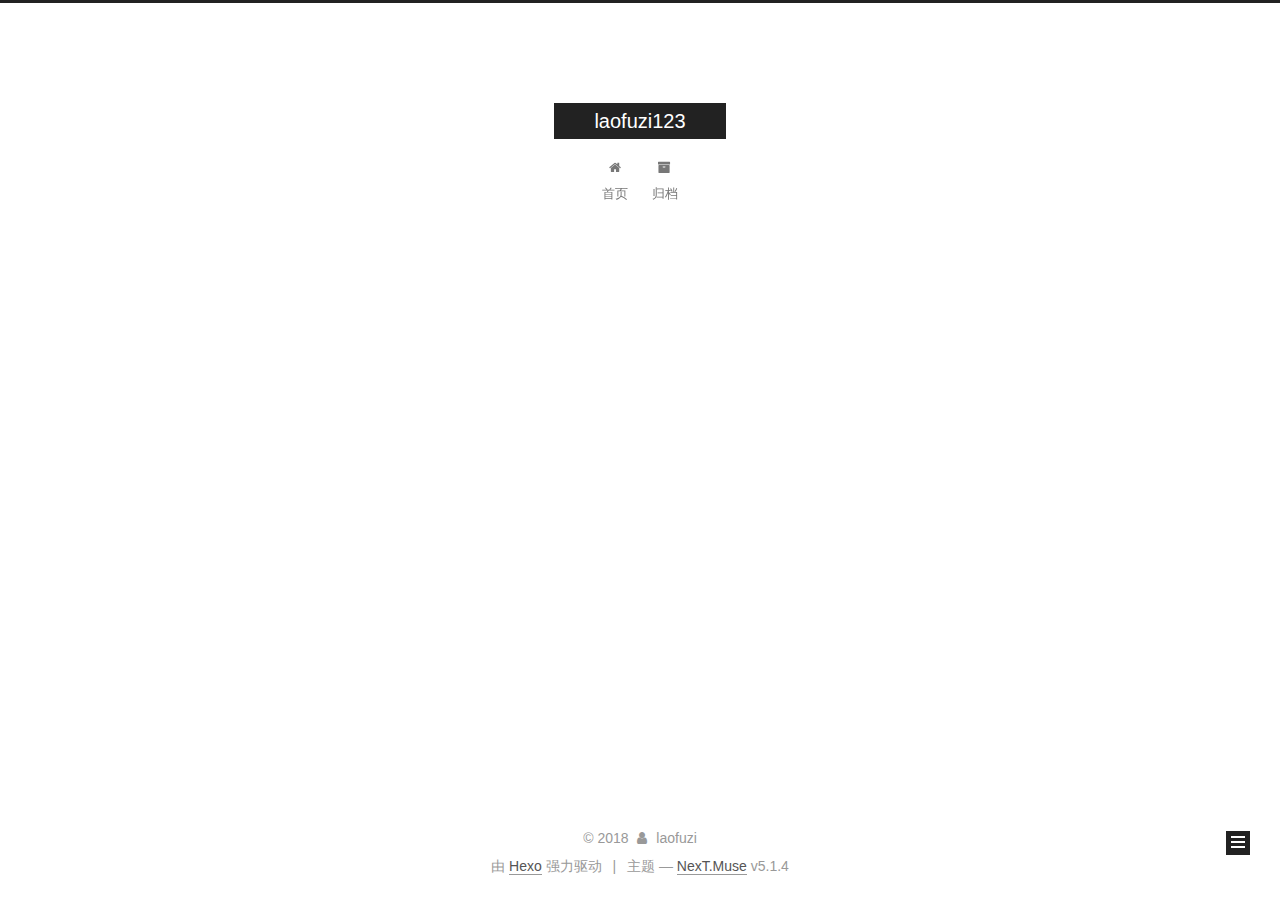
==== commit d33f45b8: "Site updated: 2018-05-07 00:11:22" ====
--- a/archives/index.html
+++ b/archives/index.html
@@ -253,7 +253,7 @@
         
             <a class="post-title-link" href="/2018/05/06/JSON对象解析/" itemprop="url">
               
-                <span itemprop="name">未命名</span>
+                <span itemprop="name">JSON对象解析小工具</span>
               
             </a>
         
--- a/css/main.css
+++ b/css/main.css
@@ -1822,7 +1822,7 @@
   width: 4px;
   height: 4px;
   border-radius: 50%;
-  background: #58ffff;
+  background: #bda7d6;
 }
 .links-of-blogroll {
   font-size: 13px;
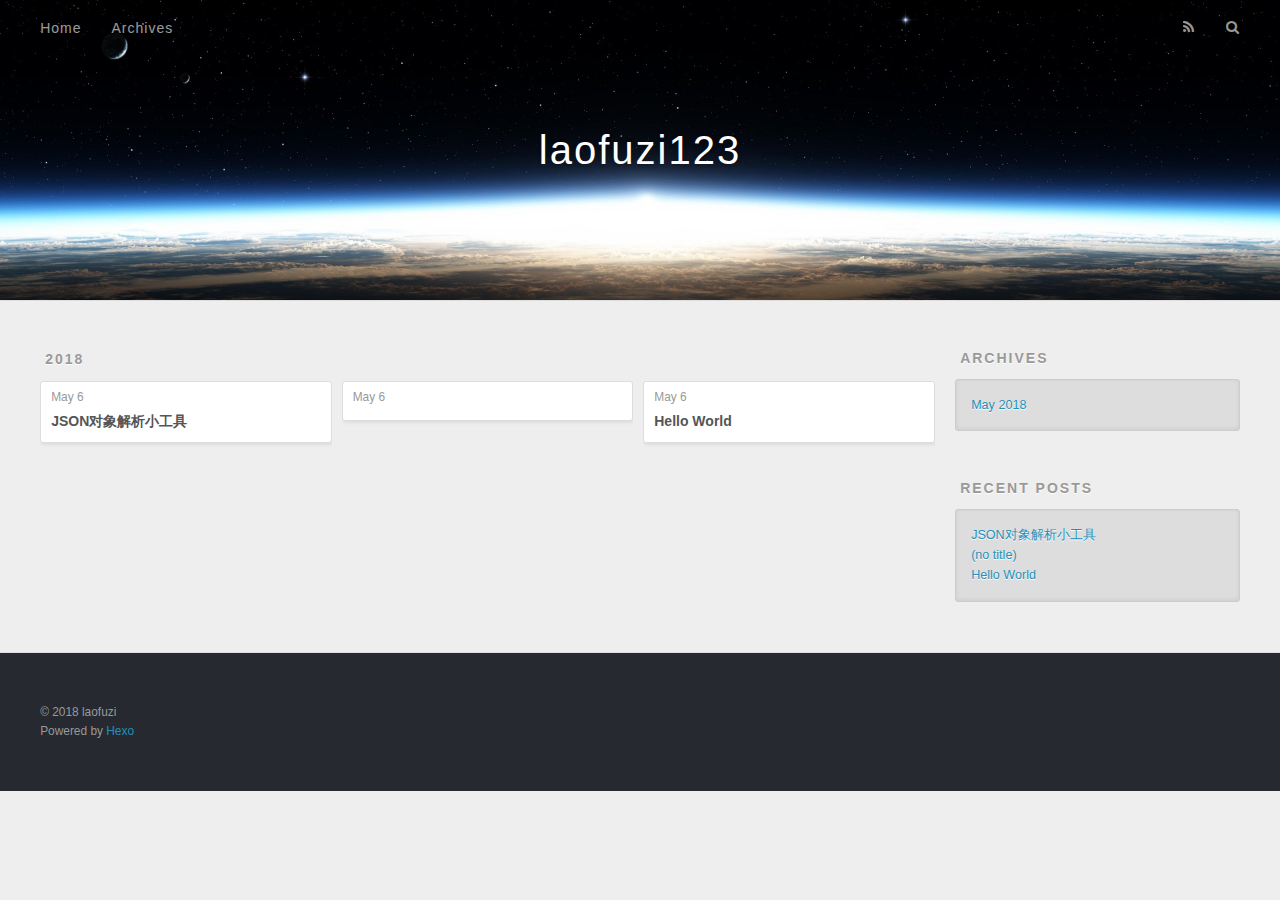
==== commit 31bc9d76: "Site updated: 2018-05-07 22:14:59" ====
--- a/archives/index.html
+++ b/archives/index.html
@@ -1,625 +1,207 @@
 <!DOCTYPE html>
-
-
-
-  
-
-
-<html class="theme-next muse use-motion" lang="zh-Hans">
+<html>
 <head>
-  <meta charset="UTF-8"/>
-<meta http-equiv="X-UA-Compatible" content="IE=edge" />
-<meta name="viewport" content="width=device-width, initial-scale=1, maximum-scale=1"/>
-<meta name="theme-color" content="#222">
-
-
-
-
-
-
-
-
-
-<meta http-equiv="Cache-Control" content="no-transform" />
-<meta http-equiv="Cache-Control" content="no-siteapp" />
-
-
-
-
-
-
-
-
-
-
-
-
-
-
-
-
-  
-  
-  <link href="/lib/fancybox/source/jquery.fancybox.css?v=2.1.5" rel="stylesheet" type="text/css" />
-
-
-
-
-
-
-
-<link href="/lib/font-awesome/css/font-awesome.min.css?v=4.6.2" rel="stylesheet" type="text/css" />
-
-<link href="/css/main.css?v=5.1.4" rel="stylesheet" type="text/css" />
-
-
-  <link rel="apple-touch-icon" sizes="180x180" href="/images/apple-touch-icon-next.png?v=5.1.4">
-
-
-  <link rel="icon" type="image/png" sizes="32x32" href="/images/favicon-32x32-next.png?v=5.1.4">
-
-
-  <link rel="icon" type="image/png" sizes="16x16" href="/images/favicon-16x16-next.png?v=5.1.4">
-
-
-  <link rel="mask-icon" href="/images/logo.svg?v=5.1.4" color="#222">
-
-
-
-
-
-  <meta name="keywords" content="Hexo, NexT" />
-
-
-
-
-
-
-
-
-
-
-<meta property="og:type" content="website">
+  <meta charset="utf-8">
+  
+  <title>Archives | laofuzi123</title>
+  <meta name="viewport" content="width=device-width, initial-scale=1, maximum-scale=1">
+  <meta property="og:type" content="website">
 <meta property="og:title" content="laofuzi123">
 <meta property="og:url" content="http://yoursite.com/archives/index.html">
 <meta property="og:site_name" content="laofuzi123">
 <meta property="og:locale" content="zh-Hans">
 <meta name="twitter:card" content="summary">
 <meta name="twitter:title" content="laofuzi123">
-
-
-
-<script type="text/javascript" id="hexo.configurations">
-  var NexT = window.NexT || {};
-  var CONFIG = {
-    root: '/',
-    scheme: 'Muse',
-    version: '5.1.4',
-    sidebar: {"position":"left","display":"post","offset":12,"b2t":false,"scrollpercent":false,"onmobile":false},
-    fancybox: true,
-    tabs: true,
-    motion: {"enable":true,"async":false,"transition":{"post_block":"fadeIn","post_header":"slideDownIn","post_body":"slideDownIn","coll_header":"slideLeftIn","sidebar":"slideUpIn"}},
-    duoshuo: {
-      userId: '0',
-      author: '博主'
-    },
-    algolia: {
-      applicationID: '',
-      apiKey: '',
-      indexName: '',
-      hits: {"per_page":10},
-      labels: {"input_placeholder":"Search for Posts","hits_empty":"We didn't find any results for the search: ${query}","hits_stats":"${hits} results found in ${time} ms"}
-    }
-  };
-</script>
-
-
-
-  <link rel="canonical" href="http://yoursite.com/archives/"/>
-
-
-
-
-
-  <title>归档 | laofuzi123</title>
-  
-
-
-
-
-
-
-
+  
+    <link rel="alternate" href="/atom.xml" title="laofuzi123" type="application/atom+xml">
+  
+  
+    <link rel="icon" href="/favicon.png">
+  
+  
+    <link href="//fonts.googleapis.com/css?family=Source+Code+Pro" rel="stylesheet" type="text/css">
+  
+  <link rel="stylesheet" href="/css/style.css">
+  
 
 </head>
 
-<body itemscope itemtype="http://schema.org/WebPage" lang="zh-Hans">
-
-  
-  
-    
-  
-
-  <div class="container sidebar-position-left page-archive">
-    <div class="headband"></div>
-
-    <header id="header" class="header" itemscope itemtype="http://schema.org/WPHeader">
-      <div class="header-inner"><div class="site-brand-wrapper">
-  <div class="site-meta ">
-    
-
-    <div class="custom-logo-site-title">
-      <a href="/"  class="brand" rel="start">
-        <span class="logo-line-before"><i></i></span>
-        <span class="site-title">laofuzi123</span>
-        <span class="logo-line-after"><i></i></span>
-      </a>
-    </div>
-      
-        <p class="site-subtitle"></p>
-      
-  </div>
-
-  <div class="site-nav-toggle">
-    <button>
-      <span class="btn-bar"></span>
-      <span class="btn-bar"></span>
-      <span class="btn-bar"></span>
-    </button>
-  </div>
-</div>
-
-<nav class="site-nav">
-  
-
-  
-    <ul id="menu" class="menu">
-      
-        
-        <li class="menu-item menu-item-home">
-          <a href="/" rel="section">
-            
-              <i class="menu-item-icon fa fa-fw fa-home"></i> <br />
-            
-            首页
-          </a>
-        </li>
-      
-        
-        <li class="menu-item menu-item-archives">
-          <a href="/archives/" rel="section">
-            
-              <i class="menu-item-icon fa fa-fw fa-archive"></i> <br />
-            
-            归档
-          </a>
-        </li>
-      
-
-      
-    </ul>
-  
-
+<body>
+  <div id="container">
+    <div id="wrap">
+      <header id="header">
+  <div id="banner"></div>
+  <div id="header-outer" class="outer">
+    <div id="header-title" class="inner">
+      <h1 id="logo-wrap">
+        <a href="/" id="logo">laofuzi123</a>
+      </h1>
+      
+    </div>
+    <div id="header-inner" class="inner">
+      <nav id="main-nav">
+        <a id="main-nav-toggle" class="nav-icon"></a>
+        
+          <a class="main-nav-link" href="/">Home</a>
+        
+          <a class="main-nav-link" href="/archives">Archives</a>
+        
+      </nav>
+      <nav id="sub-nav">
+        
+          <a id="nav-rss-link" class="nav-icon" href="/atom.xml" title="RSS Feed"></a>
+        
+        <a id="nav-search-btn" class="nav-icon" title="Search"></a>
+      </nav>
+      <div id="search-form-wrap">
+        <form action="//google.com/search" method="get" accept-charset="UTF-8" class="search-form"><input type="search" name="q" class="search-form-input" placeholder="Search"><button type="submit" class="search-form-submit">&#xF002;</button><input type="hidden" name="sitesearch" value="http://yoursite.com"></form>
+      </div>
+    </div>
+  </div>
+</header>
+      <div class="outer">
+        <section id="main">
+  
+  
+    
+    
+      
+      
+      <section class="archives-wrap">
+        <div class="archive-year-wrap">
+          <a href="/archives/2018" class="archive-year">2018</a>
+        </div>
+        <div class="archives">
+    
+    <article class="archive-article archive-type-post">
+  <div class="archive-article-inner">
+    <header class="archive-article-header">
+      <a href="/2018/05/06/JSON对象解析/" class="archive-article-date">
+  <time datetime="2018-05-06T15:56:02.539Z" itemprop="datePublished">May 6</time>
+</a>
+      
+  
+    <h1 itemprop="name">
+      <a class="archive-article-title" href="/2018/05/06/JSON对象解析/">JSON对象解析小工具</a>
+    </h1>
+  
+
+    </header>
+  </div>
+</article>
+  
+    
+    
+    <article class="archive-article archive-type-post">
+  <div class="archive-article-inner">
+    <header class="archive-article-header">
+      <a href="/2018/05/06/FirstNight/" class="archive-article-date">
+  <time datetime="2018-05-06T15:12:41.440Z" itemprop="datePublished">May 6</time>
+</a>
+      
+    </header>
+  </div>
+</article>
+  
+    
+    
+    <article class="archive-article archive-type-post">
+  <div class="archive-article-inner">
+    <header class="archive-article-header">
+      <a href="/2018/05/06/hello-world/" class="archive-article-date">
+  <time datetime="2018-05-06T15:04:10.075Z" itemprop="datePublished">May 6</time>
+</a>
+      
+  
+    <h1 itemprop="name">
+      <a class="archive-article-title" href="/2018/05/06/hello-world/">Hello World</a>
+    </h1>
+  
+
+    </header>
+  </div>
+</article>
+  
+  
+    </div></section>
+  
+
+</section>
+        
+          <aside id="sidebar">
+  
+    
+
+  
+    
+
+  
+    
+  
+    
+  <div class="widget-wrap">
+    <h3 class="widget-title">Archives</h3>
+    <div class="widget">
+      <ul class="archive-list"><li class="archive-list-item"><a class="archive-list-link" href="/archives/2018/05/">May 2018</a></li></ul>
+    </div>
+  </div>
+
+
+  
+    
+  <div class="widget-wrap">
+    <h3 class="widget-title">Recent Posts</h3>
+    <div class="widget">
+      <ul>
+        
+          <li>
+            <a href="/2018/05/06/JSON对象解析/">JSON对象解析小工具</a>
+          </li>
+        
+          <li>
+            <a href="/2018/05/06/FirstNight/">(no title)</a>
+          </li>
+        
+          <li>
+            <a href="/2018/05/06/hello-world/">Hello World</a>
+          </li>
+        
+      </ul>
+    </div>
+  </div>
+
+  
+</aside>
+        
+      </div>
+      <footer id="footer">
+  
+  <div class="outer">
+    <div id="footer-info" class="inner">
+      &copy; 2018 laofuzi<br>
+      Powered by <a href="http://hexo.io/" target="_blank">Hexo</a>
+    </div>
+  </div>
+</footer>
+    </div>
+    <nav id="mobile-nav">
+  
+    <a href="/" class="mobile-nav-link">Home</a>
+  
+    <a href="/archives" class="mobile-nav-link">Archives</a>
   
 </nav>
-
-
-
- </div>
-    </header>
-
-    <main id="main" class="main">
-      <div class="main-inner">
-        <div class="content-wrap">
-          <div id="content" class="content">
-            
-
-  
-  
-  
-  <div class="post-block archive">
-    <div id="posts" class="posts-collapse">
-      <span class="archive-move-on"></span>
-
-      <span class="archive-page-counter">
-        
-        
-        
-          
-        
-        嗯..! 目前共计 3 篇日志。 继续努力。
-      </span>
-
-      
-
-        
-        
-        
-
-        
-          
-          <div class="collection-title">
-            <h1 class="archive-year" id="archive-year-2018">2018</h1>
-          </div>
-        
-        
-
-        
-
-  <article class="post post-type-normal" itemscope itemtype="http://schema.org/Article">
-    <header class="post-header">
-
-      <h2 class="post-title">
-        
-            <a class="post-title-link" href="/2018/05/06/JSON对象解析/" itemprop="url">
-              
-                <span itemprop="name">JSON对象解析小工具</span>
-              
-            </a>
-        
-      </h2>
-
-      <div class="post-meta">
-        <time class="post-time" itemprop="dateCreated"
-              datetime="2018-05-06T23:56:02+08:00"
-              content="2018-05-06" >
-          05-06
-        </time>
-      </div>
-
-    </header>
-  </article>
-
-
-
-      
-
-        
-        
-        
-
-        
-        
-
-        
-
-  <article class="post post-type-normal" itemscope itemtype="http://schema.org/Article">
-    <header class="post-header">
-
-      <h2 class="post-title">
-        
-            <a class="post-title-link" href="/2018/05/06/FirstNight/" itemprop="url">
-              
-                <span itemprop="name">未命名</span>
-              
-            </a>
-        
-      </h2>
-
-      <div class="post-meta">
-        <time class="post-time" itemprop="dateCreated"
-              datetime="2018-05-06T23:12:41+08:00"
-              content="2018-05-06" >
-          05-06
-        </time>
-      </div>
-
-    </header>
-  </article>
-
-
-
-      
-
-        
-        
-        
-
-        
-        
-
-        
-
-  <article class="post post-type-normal" itemscope itemtype="http://schema.org/Article">
-    <header class="post-header">
-
-      <h2 class="post-title">
-        
-            <a class="post-title-link" href="/2018/05/06/hello-world/" itemprop="url">
-              
-                <span itemprop="name">Hello World</span>
-              
-            </a>
-        
-      </h2>
-
-      <div class="post-meta">
-        <time class="post-time" itemprop="dateCreated"
-              datetime="2018-05-06T23:04:10+08:00"
-              content="2018-05-06" >
-          05-06
-        </time>
-      </div>
-
-    </header>
-  </article>
-
-
-
-      
-
-    </div>
-  </div>
-  
-  
-  
-
-  
-
-
-
-          </div>
-          
-
-
-          
-
-        </div>
-        
-          
-  
-  <div class="sidebar-toggle">
-    <div class="sidebar-toggle-line-wrap">
-      <span class="sidebar-toggle-line sidebar-toggle-line-first"></span>
-      <span class="sidebar-toggle-line sidebar-toggle-line-middle"></span>
-      <span class="sidebar-toggle-line sidebar-toggle-line-last"></span>
-    </div>
-  </div>
-
-  <aside id="sidebar" class="sidebar">
-    
-    <div class="sidebar-inner">
-
-      
-
-      
-
-      <section class="site-overview-wrap sidebar-panel sidebar-panel-active">
-        <div class="site-overview">
-          <div class="site-author motion-element" itemprop="author" itemscope itemtype="http://schema.org/Person">
-            
-              <p class="site-author-name" itemprop="name">laofuzi</p>
-              <p class="site-description motion-element" itemprop="description"></p>
-          </div>
-
-          <nav class="site-state motion-element">
-
-            
-              <div class="site-state-item site-state-posts">
-              
-                <a href="/archives/">
-              
-                  <span class="site-state-item-count">3</span>
-                  <span class="site-state-item-name">日志</span>
-                </a>
-              </div>
-            
-
-            
-
-            
-
-          </nav>
-
-          
-
-          
-
-          
-          
-
-          
-          
-
-          
-
-        </div>
-      </section>
-
-      
-
-      
-
-    </div>
-  </aside>
-
-
-        
-      </div>
-    </main>
-
-    <footer id="footer" class="footer">
-      <div class="footer-inner">
-        <div class="copyright">&copy; <span itemprop="copyrightYear">2018</span>
-  <span class="with-love">
-    <i class="fa fa-user"></i>
-  </span>
-  <span class="author" itemprop="copyrightHolder">laofuzi</span>
-
-  
-</div>
-
-
-  <div class="powered-by">由 <a class="theme-link" target="_blank" href="https://hexo.io">Hexo</a> 强力驱动</div>
-
-
-
-  <span class="post-meta-divider">|</span>
-
-
-
-  <div class="theme-info">主题 &mdash; <a class="theme-link" target="_blank" href="https://github.com/iissnan/hexo-theme-next">NexT.Muse</a> v5.1.4</div>
-
-
-
-
-        
-
-
-
-
-
-
-
-        
-      </div>
-    </footer>
-
-    
-      <div class="back-to-top">
-        <i class="fa fa-arrow-up"></i>
-        
-      </div>
-    
-
-    
-
-  </div>
-
-  
-
-<script type="text/javascript">
-  if (Object.prototype.toString.call(window.Promise) !== '[object Function]') {
-    window.Promise = null;
-  }
-</script>
-
-
-
-
-
-
-
-
-
-  
-
-
-
-
-
-
-
-
-
-
-
-
-  
-  
-    <script type="text/javascript" src="/lib/jquery/index.js?v=2.1.3"></script>
-  
-
-  
-  
-    <script type="text/javascript" src="/lib/fastclick/lib/fastclick.min.js?v=1.0.6"></script>
-  
-
-  
-  
-    <script type="text/javascript" src="/lib/jquery_lazyload/jquery.lazyload.js?v=1.9.7"></script>
-  
-
-  
-  
-    <script type="text/javascript" src="/lib/velocity/velocity.min.js?v=1.2.1"></script>
-  
-
-  
-  
-    <script type="text/javascript" src="/lib/velocity/velocity.ui.min.js?v=1.2.1"></script>
-  
-
-  
-  
-    <script type="text/javascript" src="/lib/fancybox/source/jquery.fancybox.pack.js?v=2.1.5"></script>
-  
-
-
-  
-
-
-  <script type="text/javascript" src="/js/src/utils.js?v=5.1.4"></script>
-
-  <script type="text/javascript" src="/js/src/motion.js?v=5.1.4"></script>
-
-
-
-  
-  
-
-  
-
-  
-
-
-  <script type="text/javascript" src="/js/src/bootstrap.js?v=5.1.4"></script>
-
-
-
-  
-
-
-  
-
-
-
-
-	
-
-
-
-
-
-  
-
-
-
-
-
-  
-
-
-
-
-
-
-
-
-
-
-
-
-  
-
-
-
-
-
-  
-
-  
-
-  
-
-  
-  
-
-  
-
-  
-
-  
-
+    
+
+<script src="//ajax.googleapis.com/ajax/libs/jquery/2.0.3/jquery.min.js"></script>
+
+
+  <link rel="stylesheet" href="/fancybox/jquery.fancybox.css">
+  <script src="/fancybox/jquery.fancybox.pack.js"></script>
+
+
+<script src="/js/script.js"></script>
+
+  </div>
 </body>
-</html>
+</html>--- a/css/style.css
+++ b/css/style.css
@@ -0,0 +1,1374 @@
+body {
+  width: 100%;
+}
+body:before,
+body:after {
+  content: "";
+  display: table;
+}
+body:after {
+  clear: both;
+}
+html,
+body,
+div,
+span,
+applet,
+object,
+iframe,
+h1,
+h2,
+h3,
+h4,
+h5,
+h6,
+p,
+blockquote,
+pre,
+a,
+abbr,
+acronym,
+address,
+big,
+cite,
+code,
+del,
+dfn,
+em,
+img,
+ins,
+kbd,
+q,
+s,
+samp,
+small,
+strike,
+strong,
+sub,
+sup,
+tt,
+var,
+dl,
+dt,
+dd,
+ol,
+ul,
+li,
+fieldset,
+form,
+label,
+legend,
+table,
+caption,
+tbody,
+tfoot,
+thead,
+tr,
+th,
+td {
+  margin: 0;
+  padding: 0;
+  border: 0;
+  outline: 0;
+  font-weight: inherit;
+  font-style: inherit;
+  font-family: inherit;
+  font-size: 100%;
+  vertical-align: baseline;
+}
+body {
+  line-height: 1;
+  color: #000;
+  background: #fff;
+}
+ol,
+ul {
+  list-style: none;
+}
+table {
+  border-collapse: separate;
+  border-spacing: 0;
+  vertical-align: middle;
+}
+caption,
+th,
+td {
+  text-align: left;
+  font-weight: normal;
+  vertical-align: middle;
+}
+a img {
+  border: none;
+}
+input,
+button {
+  margin: 0;
+  padding: 0;
+}
+input::-moz-focus-inner,
+button::-moz-focus-inner {
+  border: 0;
+  padding: 0;
+}
+@font-face {
+  font-family: FontAwesome;
+  font-style: normal;
+  font-weight: normal;
+  src: url("fonts/fontawesome-webfont.eot?v=#4.0.3");
+  src: url("fonts/fontawesome-webfont.eot?#iefix&v=#4.0.3") format("embedded-opentype"), url("fonts/fontawesome-webfont.woff?v=#4.0.3") format("woff"), url("fonts/fontawesome-webfont.ttf?v=#4.0.3") format("truetype"), url("fonts/fontawesome-webfont.svg#fontawesomeregular?v=#4.0.3") format("svg");
+}
+html,
+body,
+#container {
+  height: 100%;
+}
+body {
+  background: #eee;
+  font: 14px "Helvetica Neue", Helvetica, Arial, sans-serif;
+  -webkit-text-size-adjust: 100%;
+}
+.outer {
+  max-width: 1220px;
+  margin: 0 auto;
+  padding: 0 20px;
+}
+.outer:before,
+.outer:after {
+  content: "";
+  display: table;
+}
+.outer:after {
+  clear: both;
+}
+.inner {
+  display: inline;
+  float: left;
+  width: 98.33333333333333%;
+  margin: 0 0.833333333333333%;
+}
+.left,
+.alignleft {
+  float: left;
+}
+.right,
+.alignright {
+  float: right;
+}
+.clear {
+  clear: both;
+}
+#container {
+  position: relative;
+}
+.mobile-nav-on {
+  overflow: hidden;
+}
+#wrap {
+  height: 100%;
+  width: 100%;
+  position: absolute;
+  top: 0;
+  left: 0;
+  -webkit-transition: 0.2s ease-out;
+  -moz-transition: 0.2s ease-out;
+  -ms-transition: 0.2s ease-out;
+  transition: 0.2s ease-out;
+  z-index: 1;
+  background: #eee;
+}
+.mobile-nav-on #wrap {
+  left: 280px;
+}
+@media screen and (min-width: 768px) {
+  #main {
+    display: inline;
+    float: left;
+    width: 73.33333333333333%;
+    margin: 0 0.833333333333333%;
+  }
+}
+.article-date,
+.article-category-link,
+.archive-year,
+.widget-title {
+  text-decoration: none;
+  text-transform: uppercase;
+  letter-spacing: 2px;
+  color: #999;
+  margin-bottom: 1em;
+  margin-left: 5px;
+  line-height: 1em;
+  text-shadow: 0 1px #fff;
+  font-weight: bold;
+}
+.article-inner,
+.archive-article-inner {
+  background: #fff;
+  -webkit-box-shadow: 1px 2px 3px #ddd;
+  box-shadow: 1px 2px 3px #ddd;
+  border: 1px solid #ddd;
+  border-radius: 3px;
+}
+.article-entry h1,
+.widget h1 {
+  font-size: 2em;
+}
+.article-entry h2,
+.widget h2 {
+  font-size: 1.5em;
+}
+.article-entry h3,
+.widget h3 {
+  font-size: 1.3em;
+}
+.article-entry h4,
+.widget h4 {
+  font-size: 1.2em;
+}
+.article-entry h5,
+.widget h5 {
+  font-size: 1em;
+}
+.article-entry h6,
+.widget h6 {
+  font-size: 1em;
+  color: #999;
+}
+.article-entry hr,
+.widget hr {
+  border: 1px dashed #ddd;
+}
+.article-entry strong,
+.widget strong {
+  font-weight: bold;
+}
+.article-entry em,
+.widget em,
+.article-entry cite,
+.widget cite {
+  font-style: italic;
+}
+.article-entry sup,
+.widget sup,
+.article-entry sub,
+.widget sub {
+  font-size: 0.75em;
+  line-height: 0;
+  position: relative;
+  vertical-align: baseline;
+}
+.article-entry sup,
+.widget sup {
+  top: -0.5em;
+}
+.article-entry sub,
+.widget sub {
+  bottom: -0.2em;
+}
+.article-entry small,
+.widget small {
+  font-size: 0.85em;
+}
+.article-entry acronym,
+.widget acronym,
+.article-entry abbr,
+.widget abbr {
+  border-bottom: 1px dotted;
+}
+.article-entry ul,
+.widget ul,
+.article-entry ol,
+.widget ol,
+.article-entry dl,
+.widget dl {
+  margin: 0 20px;
+  line-height: 1.6em;
+}
+.article-entry ul ul,
+.widget ul ul,
+.article-entry ol ul,
+.widget ol ul,
+.article-entry ul ol,
+.widget ul ol,
+.article-entry ol ol,
+.widget ol ol {
+  margin-top: 0;
+  margin-bottom: 0;
+}
+.article-entry ul,
+.widget ul {
+  list-style: disc;
+}
+.article-entry ol,
+.widget ol {
+  list-style: decimal;
+}
+.article-entry dt,
+.widget dt {
+  font-weight: bold;
+}
+#header {
+  height: 300px;
+  position: relative;
+  border-bottom: 1px solid #ddd;
+}
+#header:before,
+#header:after {
+  content: "";
+  position: absolute;
+  left: 0;
+  right: 0;
+  height: 40px;
+}
+#header:before {
+  top: 0;
+  background: -webkit-linear-gradient(rgba(0,0,0,0.2), transparent);
+  background: -moz-linear-gradient(rgba(0,0,0,0.2), transparent);
+  background: -ms-linear-gradient(rgba(0,0,0,0.2), transparent);
+  background: linear-gradient(rgba(0,0,0,0.2), transparent);
+}
+#header:after {
+  bottom: 0;
+  background: -webkit-linear-gradient(transparent, rgba(0,0,0,0.2));
+  background: -moz-linear-gradient(transparent, rgba(0,0,0,0.2));
+  background: -ms-linear-gradient(transparent, rgba(0,0,0,0.2));
+  background: linear-gradient(transparent, rgba(0,0,0,0.2));
+}
+#header-outer {
+  height: 100%;
+  position: relative;
+}
+#header-inner {
+  position: relative;
+  overflow: hidden;
+}
+#banner {
+  position: absolute;
+  top: 0;
+  left: 0;
+  width: 100%;
+  height: 100%;
+  background: url("images/banner.jpg") center #000;
+  -webkit-background-size: cover;
+  -moz-background-size: cover;
+  background-size: cover;
+  z-index: -1;
+}
+#header-title {
+  text-align: center;
+  height: 40px;
+  position: absolute;
+  top: 50%;
+  left: 0;
+  margin-top: -20px;
+}
+#logo,
+#subtitle {
+  text-decoration: none;
+  color: #fff;
+  font-weight: 300;
+  text-shadow: 0 1px 4px rgba(0,0,0,0.3);
+}
+#logo {
+  font-size: 40px;
+  line-height: 40px;
+  letter-spacing: 2px;
+}
+#subtitle {
+  font-size: 16px;
+  line-height: 16px;
+  letter-spacing: 1px;
+}
+#subtitle-wrap {
+  margin-top: 16px;
+}
+#main-nav {
+  float: left;
+  margin-left: -15px;
+}
+.nav-icon,
+.main-nav-link {
+  float: left;
+  color: #fff;
+  opacity: 0.6;
+  text-decoration: none;
+  text-shadow: 0 1px rgba(0,0,0,0.2);
+  -webkit-transition: opacity 0.2s;
+  -moz-transition: opacity 0.2s;
+  -ms-transition: opacity 0.2s;
+  transition: opacity 0.2s;
+  display: block;
+  padding: 20px 15px;
+}
+.nav-icon:hover,
+.main-nav-link:hover {
+  opacity: 1;
+}
+.nav-icon {
+  font-family: FontAwesome;
+  text-align: center;
+  font-size: 14px;
+  width: 14px;
+  height: 14px;
+  padding: 20px 15px;
+  position: relative;
+  cursor: pointer;
+}
+.main-nav-link {
+  font-weight: 300;
+  letter-spacing: 1px;
+}
+@media screen and (max-width: 479px) {
+  .main-nav-link {
+    display: none;
+  }
+}
+#main-nav-toggle {
+  display: none;
+}
+#main-nav-toggle:before {
+  content: "\f0c9";
+}
+@media screen and (max-width: 479px) {
+  #main-nav-toggle {
+    display: block;
+  }
+}
+#sub-nav {
+  float: right;
+  margin-right: -15px;
+}
+#nav-rss-link:before {
+  content: "\f09e";
+}
+#nav-search-btn:before {
+  content: "\f002";
+}
+#search-form-wrap {
+  position: absolute;
+  top: 15px;
+  width: 150px;
+  height: 30px;
+  right: -150px;
+  opacity: 0;
+  -webkit-transition: 0.2s ease-out;
+  -moz-transition: 0.2s ease-out;
+  -ms-transition: 0.2s ease-out;
+  transition: 0.2s ease-out;
+}
+#search-form-wrap.on {
+  opacity: 1;
+  right: 0;
+}
+@media screen and (max-width: 479px) {
+  #search-form-wrap {
+    width: 100%;
+    right: -100%;
+  }
+}
+.search-form {
+  position: absolute;
+  top: 0;
+  left: 0;
+  right: 0;
+  background: #fff;
+  padding: 5px 15px;
+  border-radius: 15px;
+  -webkit-box-shadow: 0 0 10px rgba(0,0,0,0.3);
+  box-shadow: 0 0 10px rgba(0,0,0,0.3);
+}
+.search-form-input {
+  border: none;
+  background: none;
+  color: #555;
+  width: 100%;
+  font: 13px "Helvetica Neue", Helvetica, Arial, sans-serif;
+  outline: none;
+}
+.search-form-input::-webkit-search-results-decoration,
+.search-form-input::-webkit-search-cancel-button {
+  -webkit-appearance: none;
+}
+.search-form-submit {
+  position: absolute;
+  top: 50%;
+  right: 10px;
+  margin-top: -7px;
+  font: 13px FontAwesome;
+  border: none;
+  background: none;
+  color: #bbb;
+  cursor: pointer;
+}
+.search-form-submit:hover,
+.search-form-submit:focus {
+  color: #777;
+}
+.article {
+  margin: 50px 0;
+}
+.article-inner {
+  overflow: hidden;
+}
+.article-meta:before,
+.article-meta:after {
+  content: "";
+  display: table;
+}
+.article-meta:after {
+  clear: both;
+}
+.article-date {
+  float: left;
+}
+.article-category {
+  float: left;
+  line-height: 1em;
+  color: #ccc;
+  text-shadow: 0 1px #fff;
+  margin-left: 8px;
+}
+.article-category:before {
+  content: "\2022";
+}
+.article-category-link {
+  margin: 0 12px 1em;
+}
+.article-header {
+  padding: 20px 20px 0;
+}
+.article-title {
+  text-decoration: none;
+  font-size: 2em;
+  font-weight: bold;
+  color: #555;
+  line-height: 1.1em;
+  -webkit-transition: color 0.2s;
+  -moz-transition: color 0.2s;
+  -ms-transition: color 0.2s;
+  transition: color 0.2s;
+}
+a.article-title:hover {
+  color: #258fb8;
+}
+.article-entry {
+  color: #555;
+  padding: 0 20px;
+}
+.article-entry:before,
+.article-entry:after {
+  content: "";
+  display: table;
+}
+.article-entry:after {
+  clear: both;
+}
+.article-entry p,
+.article-entry table {
+  line-height: 1.6em;
+  margin: 1.6em 0;
+}
+.article-entry h1,
+.article-entry h2,
+.article-entry h3,
+.article-entry h4,
+.article-entry h5,
+.article-entry h6 {
+  font-weight: bold;
+}
+.article-entry h1,
+.article-entry h2,
+.article-entry h3,
+.article-entry h4,
+.article-entry h5,
+.article-entry h6 {
+  line-height: 1.1em;
+  margin: 1.1em 0;
+}
+.article-entry a {
+  color: #258fb8;
+  text-decoration: none;
+}
+.article-entry a:hover {
+  text-decoration: underline;
+}
+.article-entry ul,
+.article-entry ol,
+.article-entry dl {
+  margin-top: 1.6em;
+  margin-bottom: 1.6em;
+}
+.article-entry img,
+.article-entry video {
+  max-width: 100%;
+  height: auto;
+  display: block;
+  margin: auto;
+}
+.article-entry iframe {
+  border: none;
+}
+.article-entry table {
+  width: 100%;
+  border-collapse: collapse;
+  border-spacing: 0;
+}
+.article-entry th {
+  font-weight: bold;
+  border-bottom: 3px solid #ddd;
+  padding-bottom: 0.5em;
+}
+.article-entry td {
+  border-bottom: 1px solid #ddd;
+  padding: 10px 0;
+}
+.article-entry blockquote {
+  font-family: Georgia, "Times New Roman", serif;
+  font-size: 1.4em;
+  margin: 1.6em 20px;
+  text-align: center;
+}
+.article-entry blockquote footer {
+  font-size: 14px;
+  margin: 1.6em 0;
+  font-family: "Helvetica Neue", Helvetica, Arial, sans-serif;
+}
+.article-entry blockquote footer cite:before {
+  content: "—";
+  padding: 0 0.5em;
+}
+.article-entry .pullquote {
+  text-align: left;
+  width: 45%;
+  margin: 0;
+}
+.article-entry .pullquote.left {
+  margin-left: 0.5em;
+  margin-right: 1em;
+}
+.article-entry .pullquote.right {
+  margin-right: 0.5em;
+  margin-left: 1em;
+}
+.article-entry .caption {
+  color: #999;
+  display: block;
+  font-size: 0.9em;
+  margin-top: 0.5em;
+  position: relative;
+  text-align: center;
+}
+.article-entry .video-container {
+  position: relative;
+  padding-top: 56.25%;
+  height: 0;
+  overflow: hidden;
+}
+.article-entry .video-container iframe,
+.article-entry .video-container object,
+.article-entry .video-container embed {
+  position: absolute;
+  top: 0;
+  left: 0;
+  width: 100%;
+  height: 100%;
+  margin-top: 0;
+}
+.article-more-link a {
+  display: inline-block;
+  line-height: 1em;
+  padding: 6px 15px;
+  border-radius: 15px;
+  background: #eee;
+  color: #999;
+  text-shadow: 0 1px #fff;
+  text-decoration: none;
+}
+.article-more-link a:hover {
+  background: #258fb8;
+  color: #fff;
+  text-decoration: none;
+  text-shadow: 0 1px #1e7293;
+}
+.article-footer {
+  font-size: 0.85em;
+  line-height: 1.6em;
+  border-top: 1px solid #ddd;
+  padding-top: 1.6em;
+  margin: 0 20px 20px;
+}
+.article-footer:before,
+.article-footer:after {
+  content: "";
+  display: table;
+}
+.article-footer:after {
+  clear: both;
+}
+.article-footer a {
+  color: #999;
+  text-decoration: none;
+}
+.article-footer a:hover {
+  color: #555;
+}
+.article-tag-list-item {
+  float: left;
+  margin-right: 10px;
+}
+.article-tag-list-link:before {
+  content: "#";
+}
+.article-comment-link {
+  float: right;
+}
+.article-comment-link:before {
+  content: "\f075";
+  font-family: FontAwesome;
+  padding-right: 8px;
+}
+.article-share-link {
+  cursor: pointer;
+  float: right;
+  margin-left: 20px;
+}
+.article-share-link:before {
+  content: "\f064";
+  font-family: FontAwesome;
+  padding-right: 6px;
+}
+#article-nav {
+  position: relative;
+}
+#article-nav:before,
+#article-nav:after {
+  content: "";
+  display: table;
+}
+#article-nav:after {
+  clear: both;
+}
+@media screen and (min-width: 768px) {
+  #article-nav {
+    margin: 50px 0;
+  }
+  #article-nav:before {
+    width: 8px;
+    height: 8px;
+    position: absolute;
+    top: 50%;
+    left: 50%;
+    margin-top: -4px;
+    margin-left: -4px;
+    content: "";
+    border-radius: 50%;
+    background: #ddd;
+    -webkit-box-shadow: 0 1px 2px #fff;
+    box-shadow: 0 1px 2px #fff;
+  }
+}
+.article-nav-link-wrap {
+  text-decoration: none;
+  text-shadow: 0 1px #fff;
+  color: #999;
+  -webkit-box-sizing: border-box;
+  -moz-box-sizing: border-box;
+  box-sizing: border-box;
+  margin-top: 50px;
+  text-align: center;
+  display: block;
+}
+.article-nav-link-wrap:hover {
+  color: #555;
+}
+@media screen and (min-width: 768px) {
+  .article-nav-link-wrap {
+    width: 50%;
+    margin-top: 0;
+  }
+}
+@media screen and (min-width: 768px) {
+  #article-nav-newer {
+    float: left;
+    text-align: right;
+    padding-right: 20px;
+  }
+}
+@media screen and (min-width: 768px) {
+  #article-nav-older {
+    float: right;
+    text-align: left;
+    padding-left: 20px;
+  }
+}
+.article-nav-caption {
+  text-transform: uppercase;
+  letter-spacing: 2px;
+  color: #ddd;
+  line-height: 1em;
+  font-weight: bold;
+}
+#article-nav-newer .article-nav-caption {
+  margin-right: -2px;
+}
+.article-nav-title {
+  font-size: 0.85em;
+  line-height: 1.6em;
+  margin-top: 0.5em;
+}
+.article-share-box {
+  position: absolute;
+  display: none;
+  background: #fff;
+  -webkit-box-shadow: 1px 2px 10px rgba(0,0,0,0.2);
+  box-shadow: 1px 2px 10px rgba(0,0,0,0.2);
+  border-radius: 3px;
+  margin-left: -145px;
+  overflow: hidden;
+  z-index: 1;
+}
+.article-share-box.on {
+  display: block;
+}
+.article-share-input {
+  width: 100%;
+  background: none;
+  -webkit-box-sizing: border-box;
+  -moz-box-sizing: border-box;
+  box-sizing: border-box;
+  font: 14px "Helvetica Neue", Helvetica, Arial, sans-serif;
+  padding: 0 15px;
+  color: #555;
+  outline: none;
+  border: 1px solid #ddd;
+  border-radius: 3px 3px 0 0;
+  height: 36px;
+  line-height: 36px;
+}
+.article-share-links {
+  background: #eee;
+}
+.article-share-links:before,
+.article-share-links:after {
+  content: "";
+  display: table;
+}
+.article-share-links:after {
+  clear: both;
+}
+.article-share-twitter,
+.article-share-facebook,
+.article-share-pinterest,
+.article-share-google {
+  width: 50px;
+  height: 36px;
+  display: block;
+  float: left;
+  position: relative;
+  color: #999;
+  text-shadow: 0 1px #fff;
+}
+.article-share-twitter:before,
+.article-share-facebook:before,
+.article-share-pinterest:before,
+.article-share-google:before {
+  font-size: 20px;
+  font-family: FontAwesome;
+  width: 20px;
+  height: 20px;
+  position: absolute;
+  top: 50%;
+  left: 50%;
+  margin-top: -10px;
+  margin-left: -10px;
+  text-align: center;
+}
+.article-share-twitter:hover,
+.article-share-facebook:hover,
+.article-share-pinterest:hover,
+.article-share-google:hover {
+  color: #fff;
+}
+.article-share-twitter:before {
+  content: "\f099";
+}
+.article-share-twitter:hover {
+  background: #00aced;
+  text-shadow: 0 1px #008abe;
+}
+.article-share-facebook:before {
+  content: "\f09a";
+}
+.article-share-facebook:hover {
+  background: #3b5998;
+  text-shadow: 0 1px #2f477a;
+}
+.article-share-pinterest:before {
+  content: "\f0d2";
+}
+.article-share-pinterest:hover {
+  background: #cb2027;
+  text-shadow: 0 1px #a21a1f;
+}
+.article-share-google:before {
+  content: "\f0d5";
+}
+.article-share-google:hover {
+  background: #dd4b39;
+  text-shadow: 0 1px #be3221;
+}
+.article-gallery {
+  background: #000;
+  position: relative;
+}
+.article-gallery-photos {
+  position: relative;
+  overflow: hidden;
+}
+.article-gallery-img {
+  display: none;
+  max-width: 100%;
+}
+.article-gallery-img:first-child {
+  display: block;
+}
+.article-gallery-img.loaded {
+  position: absolute;
+  display: block;
+}
+.article-gallery-img img {
+  display: block;
+  max-width: 100%;
+  margin: 0 auto;
+}
+#comments {
+  background: #fff;
+  -webkit-box-shadow: 1px 2px 3px #ddd;
+  box-shadow: 1px 2px 3px #ddd;
+  padding: 20px;
+  border: 1px solid #ddd;
+  border-radius: 3px;
+  margin: 50px 0;
+}
+#comments a {
+  color: #258fb8;
+}
+.archives-wrap {
+  margin: 50px 0;
+}
+.archives:before,
+.archives:after {
+  content: "";
+  display: table;
+}
+.archives:after {
+  clear: both;
+}
+.archive-year-wrap {
+  margin-bottom: 1em;
+}
+.archives {
+  -webkit-column-gap: 10px;
+  -moz-column-gap: 10px;
+  column-gap: 10px;
+}
+@media screen and (min-width: 480px) and (max-width: 767px) {
+  .archives {
+    -webkit-column-count: 2;
+    -moz-column-count: 2;
+    column-count: 2;
+  }
+}
+@media screen and (min-width: 768px) {
+  .archives {
+    -webkit-column-count: 3;
+    -moz-column-count: 3;
+    column-count: 3;
+  }
+}
+.archive-article {
+  -webkit-column-break-inside: avoid;
+  page-break-inside: avoid;
+  overflow: hidden;
+  break-inside: avoid-column;
+}
+.archive-article-inner {
+  padding: 10px;
+  margin-bottom: 15px;
+}
+.archive-article-title {
+  text-decoration: none;
+  font-weight: bold;
+  color: #555;
+  -webkit-transition: color 0.2s;
+  -moz-transition: color 0.2s;
+  -ms-transition: color 0.2s;
+  transition: color 0.2s;
+  line-height: 1.6em;
+}
+.archive-article-title:hover {
+  color: #258fb8;
+}
+.archive-article-footer {
+  margin-top: 1em;
+}
+.archive-article-date {
+  color: #999;
+  text-decoration: none;
+  font-size: 0.85em;
+  line-height: 1em;
+  margin-bottom: 0.5em;
+  display: block;
+}
+#page-nav {
+  margin: 50px auto;
+  background: #fff;
+  -webkit-box-shadow: 1px 2px 3px #ddd;
+  box-shadow: 1px 2px 3px #ddd;
+  border: 1px solid #ddd;
+  border-radius: 3px;
+  text-align: center;
+  color: #999;
+  overflow: hidden;
+}
+#page-nav:before,
+#page-nav:after {
+  content: "";
+  display: table;
+}
+#page-nav:after {
+  clear: both;
+}
+#page-nav a,
+#page-nav span {
+  padding: 10px 20px;
+  line-height: 1;
+  height: 2ex;
+}
+#page-nav a {
+  color: #999;
+  text-decoration: none;
+}
+#page-nav a:hover {
+  background: #999;
+  color: #fff;
+}
+#page-nav .prev {
+  float: left;
+}
+#page-nav .next {
+  float: right;
+}
+#page-nav .page-number {
+  display: inline-block;
+}
+@media screen and (max-width: 479px) {
+  #page-nav .page-number {
+    display: none;
+  }
+}
+#page-nav .current {
+  color: #555;
+  font-weight: bold;
+}
+#page-nav .space {
+  color: #ddd;
+}
+#footer {
+  background: #262a30;
+  padding: 50px 0;
+  border-top: 1px solid #ddd;
+  color: #999;
+}
+#footer a {
+  color: #258fb8;
+  text-decoration: none;
+}
+#footer a:hover {
+  text-decoration: underline;
+}
+#footer-info {
+  line-height: 1.6em;
+  font-size: 0.85em;
+}
+.article-entry pre,
+.article-entry .highlight {
+  background: #2d2d2d;
+  margin: 0 -20px;
+  padding: 15px 20px;
+  border-style: solid;
+  border-color: #ddd;
+  border-width: 1px 0;
+  overflow: auto;
+  color: #ccc;
+  line-height: 22.400000000000002px;
+}
+.article-entry .highlight .gutter pre,
+.article-entry .gist .gist-file .gist-data .line-numbers {
+  color: #666;
+  font-size: 0.85em;
+}
+.article-entry pre,
+.article-entry code {
+  font-family: "Source Code Pro", Consolas, Monaco, Menlo, Consolas, monospace;
+}
+.article-entry code {
+  background: #eee;
+  text-shadow: 0 1px #fff;
+  padding: 0 0.3em;
+}
+.article-entry pre code {
+  background: none;
+  text-shadow: none;
+  padding: 0;
+}
+.article-entry .highlight pre {
+  border: none;
+  margin: 0;
+  padding: 0;
+}
+.article-entry .highlight table {
+  margin: 0;
+  width: auto;
+}
+.article-entry .highlight td {
+  border: none;
+  padding: 0;
+}
+.article-entry .highlight figcaption {
+  font-size: 0.85em;
+  color: #999;
+  line-height: 1em;
+  margin-bottom: 1em;
+}
+.article-entry .highlight figcaption:before,
+.article-entry .highlight figcaption:after {
+  content: "";
+  display: table;
+}
+.article-entry .highlight figcaption:after {
+  clear: both;
+}
+.article-entry .highlight figcaption a {
+  float: right;
+}
+.article-entry .highlight .gutter pre {
+  text-align: right;
+  padding-right: 20px;
+}
+.article-entry .highlight .line {
+  height: 22.400000000000002px;
+}
+.article-entry .highlight .line.marked {
+  background: #515151;
+}
+.article-entry .gist {
+  margin: 0 -20px;
+  border-style: solid;
+  border-color: #ddd;
+  border-width: 1px 0;
+  background: #2d2d2d;
+  padding: 15px 20px 15px 0;
+}
+.article-entry .gist .gist-file {
+  border: none;
+  font-family: "Source Code Pro", Consolas, Monaco, Menlo, Consolas, monospace;
+  margin: 0;
+}
+.article-entry .gist .gist-file .gist-data {
+  background: none;
+  border: none;
+}
+.article-entry .gist .gist-file .gist-data .line-numbers {
+  background: none;
+  border: none;
+  padding: 0 20px 0 0;
+}
+.article-entry .gist .gist-file .gist-data .line-data {
+  padding: 0 !important;
+}
+.article-entry .gist .gist-file .highlight {
+  margin: 0;
+  padding: 0;
+  border: none;
+}
+.article-entry .gist .gist-file .gist-meta {
+  background: #2d2d2d;
+  color: #999;
+  font: 0.85em "Helvetica Neue", Helvetica, Arial, sans-serif;
+  text-shadow: 0 0;
+  padding: 0;
+  margin-top: 1em;
+  margin-left: 20px;
+}
+.article-entry .gist .gist-file .gist-meta a {
+  color: #258fb8;
+  font-weight: normal;
+}
+.article-entry .gist .gist-file .gist-meta a:hover {
+  text-decoration: underline;
+}
+pre .comment,
+pre .title {
+  color: #999;
+}
+pre .variable,
+pre .attribute,
+pre .tag,
+pre .regexp,
+pre .ruby .constant,
+pre .xml .tag .title,
+pre .xml .pi,
+pre .xml .doctype,
+pre .html .doctype,
+pre .css .id,
+pre .css .class,
+pre .css .pseudo {
+  color: #f2777a;
+}
+pre .number,
+pre .preprocessor,
+pre .built_in,
+pre .literal,
+pre .params,
+pre .constant {
+  color: #f99157;
+}
+pre .class,
+pre .ruby .class .title,
+pre .css .rules .attribute {
+  color: #9c9;
+}
+pre .string,
+pre .value,
+pre .inheritance,
+pre .header,
+pre .ruby .symbol,
+pre .xml .cdata {
+  color: #9c9;
+}
+pre .css .hexcolor {
+  color: #6cc;
+}
+pre .function,
+pre .python .decorator,
+pre .python .title,
+pre .ruby .function .title,
+pre .ruby .title .keyword,
+pre .perl .sub,
+pre .javascript .title,
+pre .coffeescript .title {
+  color: #69c;
+}
+pre .keyword,
+pre .javascript .function {
+  color: #c9c;
+}
+@media screen and (max-width: 479px) {
+  #mobile-nav {
+    position: absolute;
+    top: 0;
+    left: 0;
+    width: 280px;
+    height: 100%;
+    background: #191919;
+    border-right: 1px solid #fff;
+  }
+}
+@media screen and (max-width: 479px) {
+  .mobile-nav-link {
+    display: block;
+    color: #999;
+    text-decoration: none;
+    padding: 15px 20px;
+    font-weight: bold;
+  }
+  .mobile-nav-link:hover {
+    color: #fff;
+  }
+}
+@media screen and (min-width: 768px) {
+  #sidebar {
+    display: inline;
+    float: left;
+    width: 23.333333333333332%;
+    margin: 0 0.833333333333333%;
+  }
+}
+.widget-wrap {
+  margin: 50px 0;
+}
+.widget {
+  color: #777;
+  text-shadow: 0 1px #fff;
+  background: #ddd;
+  -webkit-box-shadow: 0 -1px 4px #ccc inset;
+  box-shadow: 0 -1px 4px #ccc inset;
+  border: 1px solid #ccc;
+  padding: 15px;
+  border-radius: 3px;
+}
+.widget a {
+  color: #258fb8;
+  text-decoration: none;
+}
+.widget a:hover {
+  text-decoration: underline;
+}
+.widget ul ul,
+.widget ol ul,
+.widget dl ul,
+.widget ul ol,
+.widget ol ol,
+.widget dl ol,
+.widget ul dl,
+.widget ol dl,
+.widget dl dl {
+  margin-left: 15px;
+  list-style: disc;
+}
+.widget {
+  line-height: 1.6em;
+  word-wrap: break-word;
+  font-size: 0.9em;
+}
+.widget ul,
+.widget ol {
+  list-style: none;
+  margin: 0;
+}
+.widget ul ul,
+.widget ol ul,
+.widget ul ol,
+.widget ol ol {
+  margin: 0 20px;
+}
+.widget ul ul,
+.widget ol ul {
+  list-style: disc;
+}
+.widget ul ol,
+.widget ol ol {
+  list-style: decimal;
+}
+.category-list-count,
+.tag-list-count,
+.archive-list-count {
+  padding-left: 5px;
+  color: #999;
+  font-size: 0.85em;
+}
+.category-list-count:before,
+.tag-list-count:before,
+.archive-list-count:before {
+  content: "(";
+}
+.category-list-count:after,
+.tag-list-count:after,
+.archive-list-count:after {
+  content: ")";
+}
+.tagcloud a {
+  margin-right: 5px;
+  display: inline-block;
+}
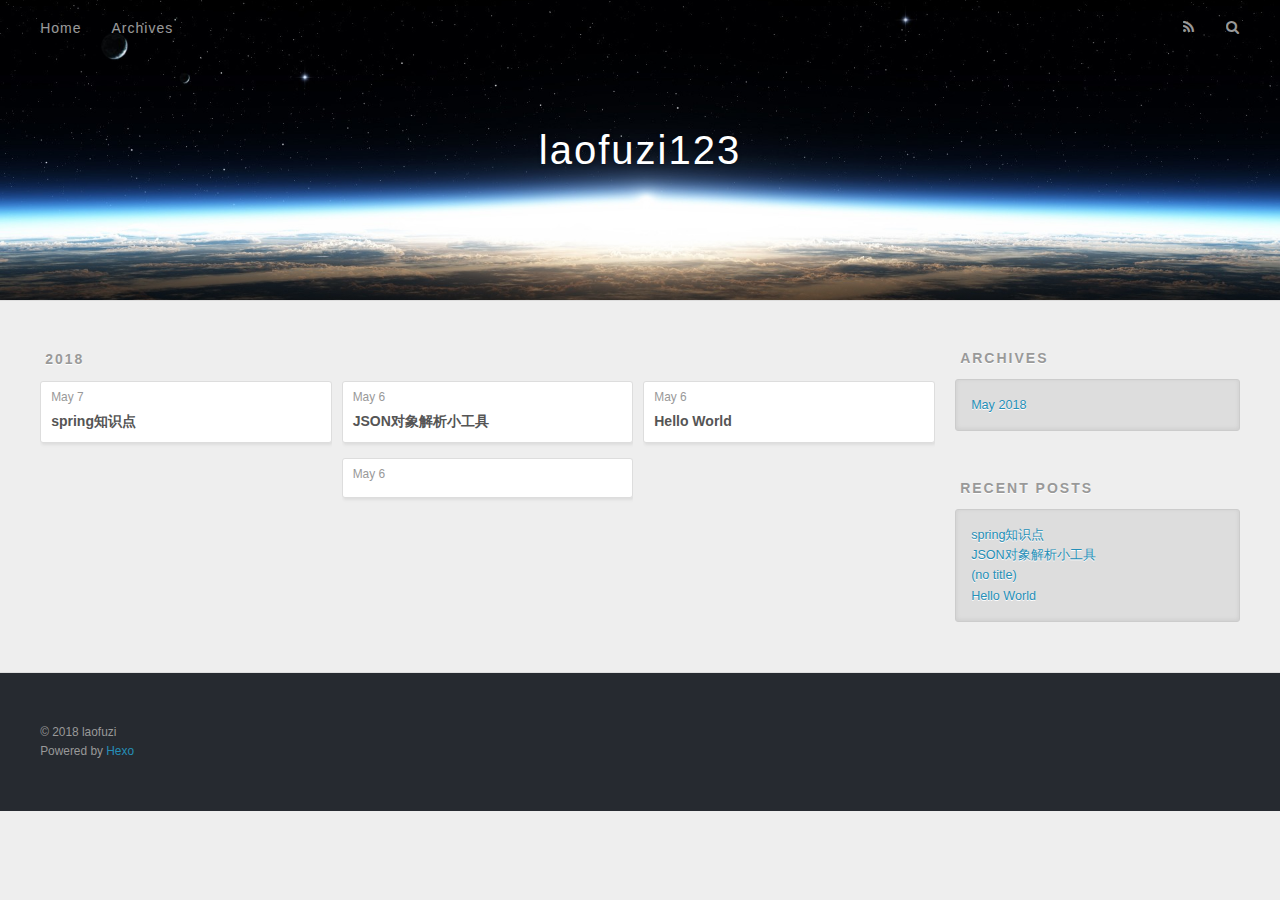
==== commit 556433ba: "Site updated: 2018-05-07 22:22:41" ====
--- a/archives/index.html
+++ b/archives/index.html
@@ -76,6 +76,25 @@
     <article class="archive-article archive-type-post">
   <div class="archive-article-inner">
     <header class="archive-article-header">
+      <a href="/2018/05/07/springNote/" class="archive-article-date">
+  <time datetime="2018-05-07T14:20:54.749Z" itemprop="datePublished">May 7</time>
+</a>
+      
+  
+    <h1 itemprop="name">
+      <a class="archive-article-title" href="/2018/05/07/springNote/">spring知识点</a>
+    </h1>
+  
+
+    </header>
+  </div>
+</article>
+  
+    
+    
+    <article class="archive-article archive-type-post">
+  <div class="archive-article-inner">
+    <header class="archive-article-header">
       <a href="/2018/05/06/JSON对象解析/" class="archive-article-date">
   <time datetime="2018-05-06T15:56:02.539Z" itemprop="datePublished">May 6</time>
 </a>
@@ -155,6 +174,10 @@
       <ul>
         
           <li>
+            <a href="/2018/05/07/springNote/">spring知识点</a>
+          </li>
+        
+          <li>
             <a href="/2018/05/06/JSON对象解析/">JSON对象解析小工具</a>
           </li>
         
